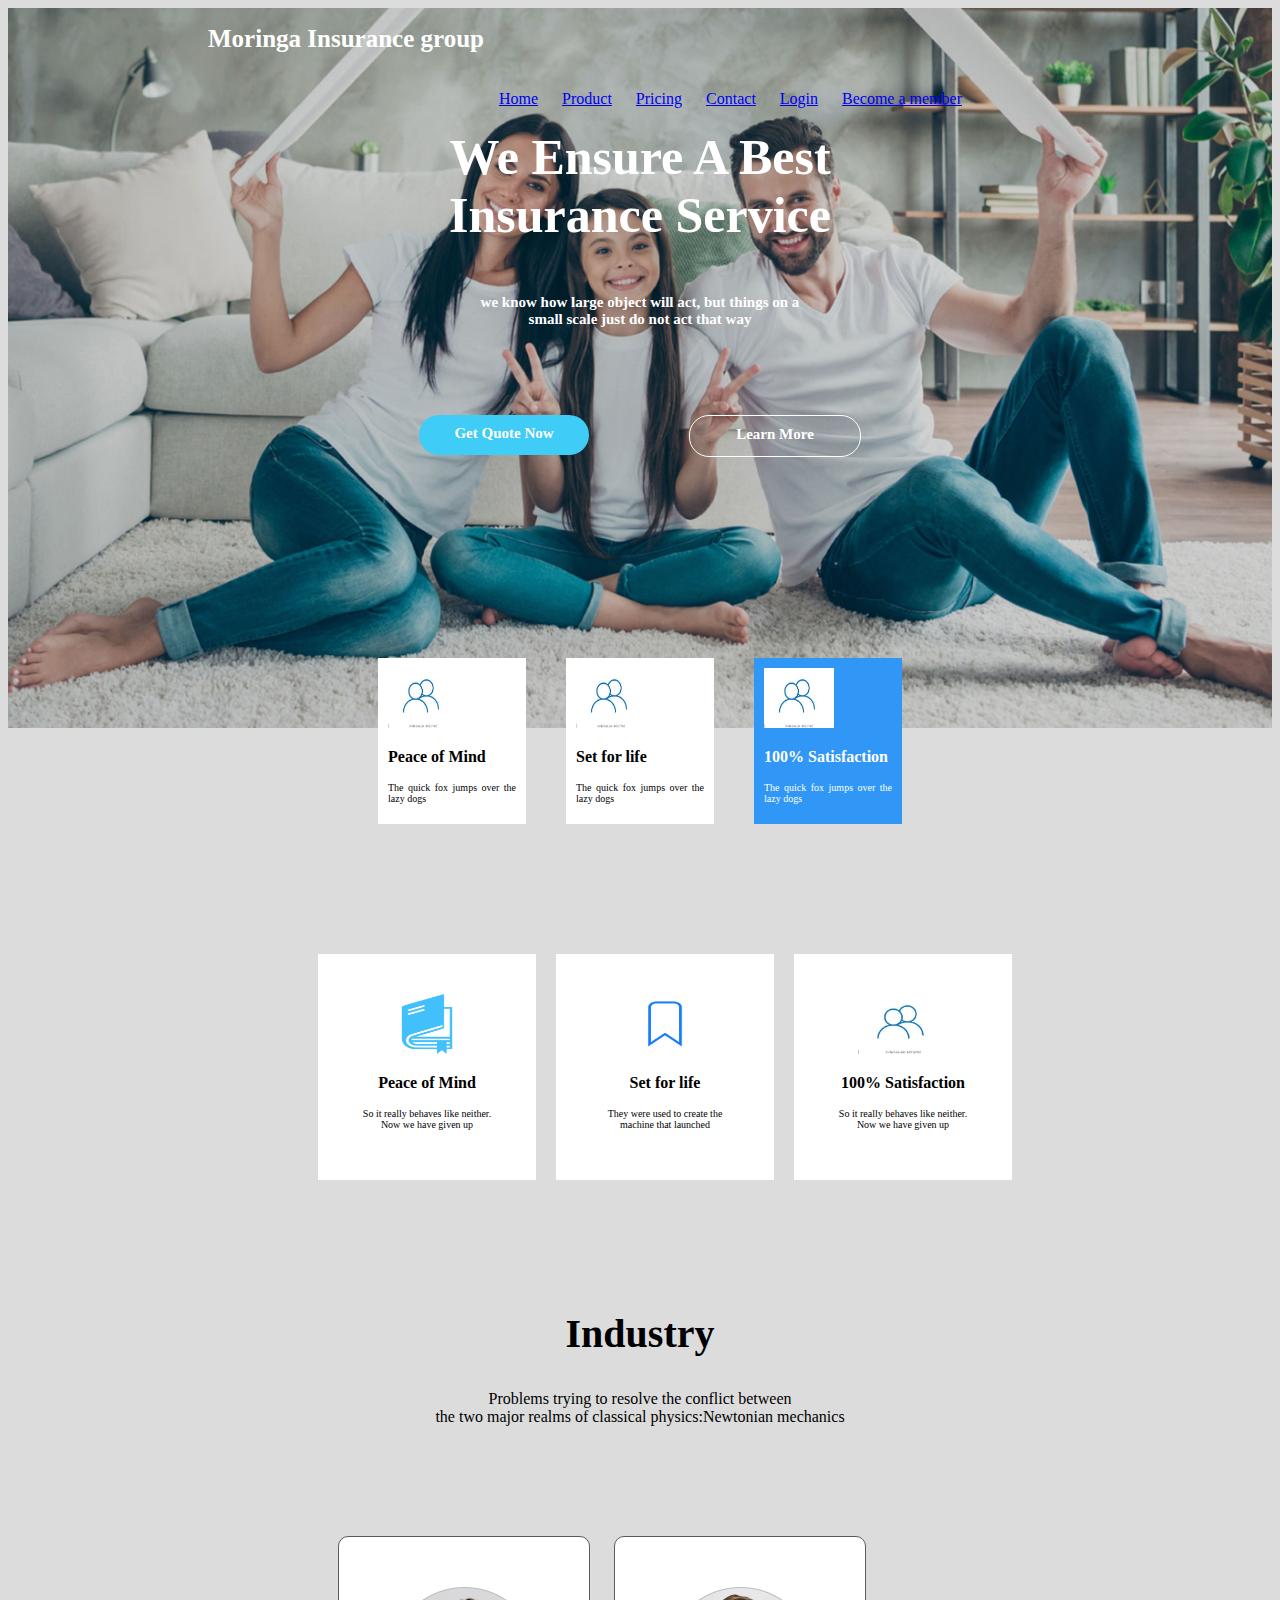
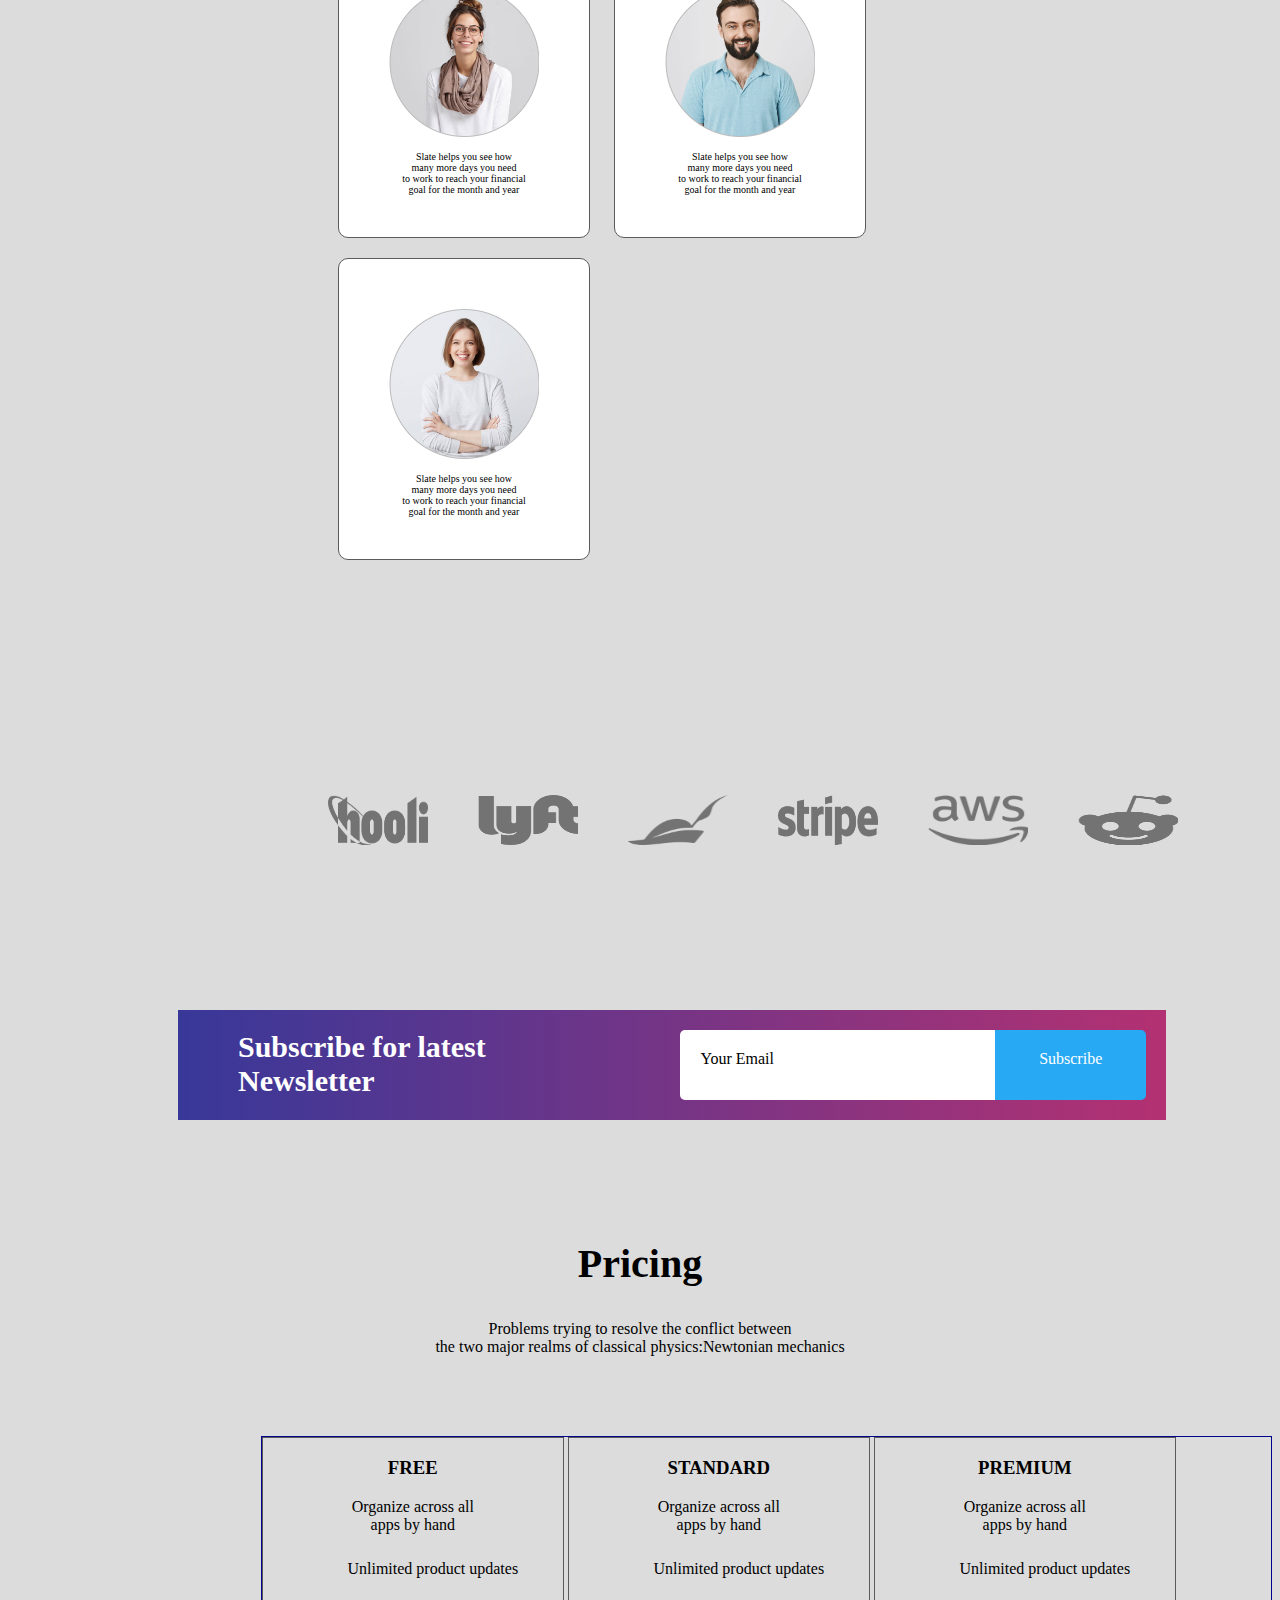
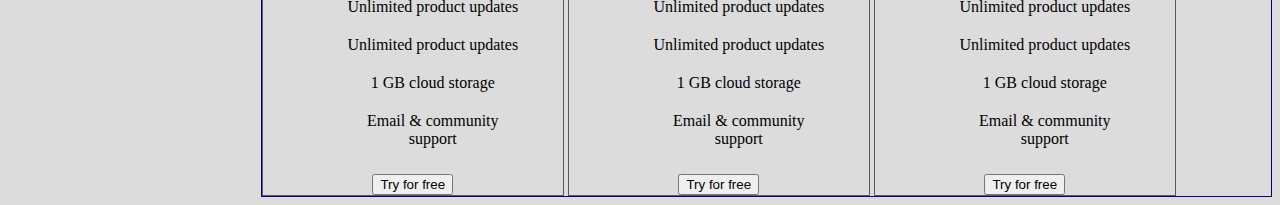
==== insurance.html @ 5426f3e9 "added buttons to the HTML" ====
<!DOCTYPE html>
<html>
    <head>
        <meta charset="UTF-8">
        <meta name="viewport" content="width=device-width, initial-scale=1.0">
        <title>Moringa Insurance</title>
        <link rel="stylesheet" href="insurance.css">
    </head>
    <body>
        <div class="hero">
        <div class="navigation">
            <h1>Moringa Insurance group</h1>
            <nav>
                <ul class="tab">
                <li><a href="#Home">Home</a></li>
                <li><a href="#product">Product</a></li>
                <li><a href="#pricing">Pricing</a></li>
                <li><a href="#contact">Contact</a></li>
                <li><a href="#login">Login</a></li>
                <li><a href="#become a member">Become a member</a></li>
                </ul>
            </nav>
        </div>
        <div class="div1">
            <p>We Ensure A Best<br>Insurance Service </p>
            <p id="div1">we know how large object will act, but things on a<br>small scale just do not act that way</p>
            <div class="small">
                <div class="small1">Get Quote Now</div>
                <div class="small2">Learn More</div>
            </div>    
        </div>
        </div>
        <div class="download">
            <div class="gallery">
                <img src="image/download.jpeg" width="70" height="60">
                <p id="gallery">Peace of Mind</p>
                <p id="download">The quick fox jumps over the lazy dogs</p>
            </div>
            <div class="gallery">
                <img src="image/download.jpeg" width="70" height="60">
                <p id="gallery">Set for life</p>
                <p id="download">The quick fox jumps over the lazy dogs</p>
            </div>
            <div class="first">
                <img src="image/download.jpeg" width="70" height="60">
                <p id="second">100% Satisfaction</p>
                <p id="third">The quick fox jumps over the lazy dogs</p>
            </div>
        </div>
        <div class="category">
            <div class="image2">
                <img src="image/images.png" width="90" height="60">
                <p id="image2">Peace of Mind</p>
                <p id="category">So it really behaves like neither.<br>Now we have given up</p>
            </div>
            <div class="image2">
                <img src="image/images (1).png" width="90" height="60">
                <p id="image2">Set for life</p>
                <p id="category">They were used to create the<br>machine that launched</p>
            </div>
            <div class="image2">
                <img src="image/download.jpeg" width="90" height="60">
                <p id="image2">100% Satisfaction</p>
                <p id="category">So it really behaves like neither.<br>Now we have given up</p>
            </div>
        </div>
        <h2>Industry</h2>
        <p>Problems trying to resolve the conflict between<br> the two major realms of classical physics:Newtonian mechanics</p>
        <div class="people">
            <div class="people1">
                <img src="image/user.1.png" width="150" height="150">
                <p id="people1">Slate helps you see how<br>many more days you need<br>to work to reach your financial<br>goal for the month and year</p>
            </div>
            <div class="people1">
                <img src="image/user.2.png" width="150" height="150">
                <p id="people1">Slate helps you see how<br>many more days you need<br>to work to reach your financial<br>goal for the month and year</p>
            </div>
            <div class="people1">
                <img src="image/user.3.png" width="150" height="150">
                <p id="people1">Slate helps you see how<br>many more days you need<br>to work to reach your financial<br>goal for the month and year</p>
            </div>
        </div>
        <div class="flex-container">
            <div><img src="image/Vector.png" width="100" height="50"></div>
            <div><img src="image/Vector-1.png" width="100" height="50"></div>
            <div><img src="image/Vector-2.png" width="100" height="50"></div>
            <div><img src="image/Vector-3.png" width="100" height="50"></div>
            <div><img src="image/Vector-4.png" width="100" height="50"></div>
            <div><img src="image/Vector-5.png" width="100" height="50"></div>
        </div>
        <div class="gradient">
            <div id="subscribe">Subscribe for latest<br>Newsletter</div>
            <div class="email">Your Email</div>
            <div class="subscribe">Subscribe</div>
        </div>
        <h2>Pricing</h2>
        <p>Problems trying to resolve the conflict between<br> the two major realms of classical physics:Newtonian mechanics</p>
        <div class="offer">
            <div class="offer1">
                <h3>FREE</h3>
                <p id="offer1">Organize across all<br>apps by hand</p>
                <ul>
                    <i class="fa-fa-check-circle"></i><li id="off">Unlimited product updates</li>
                    <li id="off">Unlimited product updates</li>
                    <li id="off">Unlimited product updates</li>
                    <li id="off">1 GB cloud storage</li>
                    <li id="off">Email & community<br>support</li>
                </ul>
                <button>Try for free</button>
            </div>
            <div class="offer1">
                <h3>STANDARD</h3>
                <p id="offer1">Organize across all<br>apps by hand</p>
                <ul>
                    <li id="off">Unlimited product updates</li>
                    <li id="off">Unlimited product updates</li>
                    <li id="off">Unlimited product updates</li>
                    <li id="off">1 GB cloud storage</li>
                    <li id="off">Email & community<br>support</li>
                </ul>
                <button>Try for free</button>
            </div>
            <div class="offer1">
                <h3>PREMIUM</h3>
                <p id="offer1">Organize across all<br>apps by hand</p>
                <ul>
                    <li id="off">Unlimited product updates</li>
                    <li id="off">Unlimited product updates</li>
                    <li id="off">Unlimited product updates</li>
                    <li id="off">1 GB cloud storage</li>
                    <li id="off">Email & community<br>support</li>
                </ul>
                <button>Try for free</button>
            </div>
        </div>
    </body>
</html>
---- insurance.css ----
h1{
    font-size: 25px;
    float: left;
    margin-left: 200px;
    color: white;
}
.tab{
    float: right;
    margin-top: 20px;
    margin-right: 300px;
}
li{
    display: inline;
    padding: 10px;
}
.navigation{
    height:70px;
    width: auto;
    color: white;
}
.div1{
    font-size: 50px;
    text-align: center;
    margin-top: 10px;
    height:600px;
    font-weight: bolder;
    color: white;
}
#div1{
    font-size: 15px;
    color: white;
}
.small{
    display: inline-flex;
    margin-top: 70px;
    padding: 2px;
}
.small1{
    margin:0px 50px 0px 50px;
    font-size: 15px;
    height: 20px;
    width: 150px;
    text-align: center;
    border-radius: 20px;
    background-color: rgb(63, 204, 247);
    padding: 10px;
    color: white;
}
.small2{
    border:1px solid white;
    margin:0px 50px 0px 50px;
    font-size: 15px;
    height: 20px;
    width:150px;
    text-align: center;
    padding: 2px;
    border-radius: 20px;
    padding: 10px;
    color: white;
}
body{
    background-color: gainsboro;
}
.gallery{
    width: 200px;
    background-color: white;
    padding: 10px;
    margin: 20px;
    margin-top: -70px;
}
#gallery{
    font-weight: bold;
    text-align: justify;
}
#download{
    font-size: 10px;
    text-align: justify;
}
.download{
    display: flex;
    margin: 0px 350px 0px 350px;
}
.first{
    width: 200px;
    background-color: rgb(48, 151, 247);
    padding: 10px;
    margin: 20px;
    margin-top: -70px;
}
#second{
    font-weight: bold;
    color: white;
    text-align: justify;
}
#third{
    font-size: 10px;
    color: white;
    text-align: justify;
}
.category{
    display: flex;
    margin: 100px 250px 0px 300px;
}
.image2{
    width: 200px;
    background-color: white;
    padding: 40px;
    margin: 10px;
    text-align: center;
}
#category{
    font-size: 10px;
}
#image2{
    font-weight: bold;
}
h2{
    font-size: 40px;
    text-align: center;
    margin-top: 120px;
}
p{
    text-align: center;
}
.people1{
    border: 1px solid rgb(92, 90, 90);
    width: 150px;
    background-color: white;
    padding: 50px;
    margin: 10px;
    text-align: center;
    display: inline-block;
    height: 200px;
    border-radius: 10px;
}
.people{
    margin:100px 200px 0px 320px;
}
#people1{
    font-size: 10px;
}
.hero{
    background-image: url(image/hero-cover.3.png);
    background-size: cover;
    background-blend-mode: darken;
}
.flex-container{
    margin: 150px 50px 0 300px;
    padding: 20px;
    display: inline-flex;
}
.flex-container>div{
    width: 150px;
    line-height: 200px;
}
.gradient{
    margin: 50px 50px 0 170px;
    padding: 20px;
    display: inline-flex;
    width: 75%;
    height: 70px;
    background-color: rgb(55, 55, 155);
    background-image: linear-gradient(to right,rgb(56, 56, 153),rgb(179, 49, 114));
}
#subscribe{
    width: 600px;
    font-size: 30px;
    margin-left: 40px;
    font-weight: bold;
    color: white;
}
.email{
    width: 400px;
    text-align: justify;
    padding-top: 20px;
    padding-left: 20px;
    background-color: white;
    border-radius: 5px 0px 0px 5px;
}
.subscribe{
    width: 150px;
    text-align: center;
    padding: 20px;
    color: white;
    background-color: rgb(40, 169, 243);
    border-radius:0px 5px 5px 0px;
}
.offer1{
    border: 1px solid rgb(92, 90, 90);
    width: 300px;
    padding: 0px;
    margin-left: 0px;
    text-align: center;
    display: inline-block;
}
.offer{
    border:1px solid darkblue;
    margin-top: 80px;
    margin-left: 20%;
}
#off{
    display: block;
}
.fa-fa-check-circle{
    font-size: 48px;
}
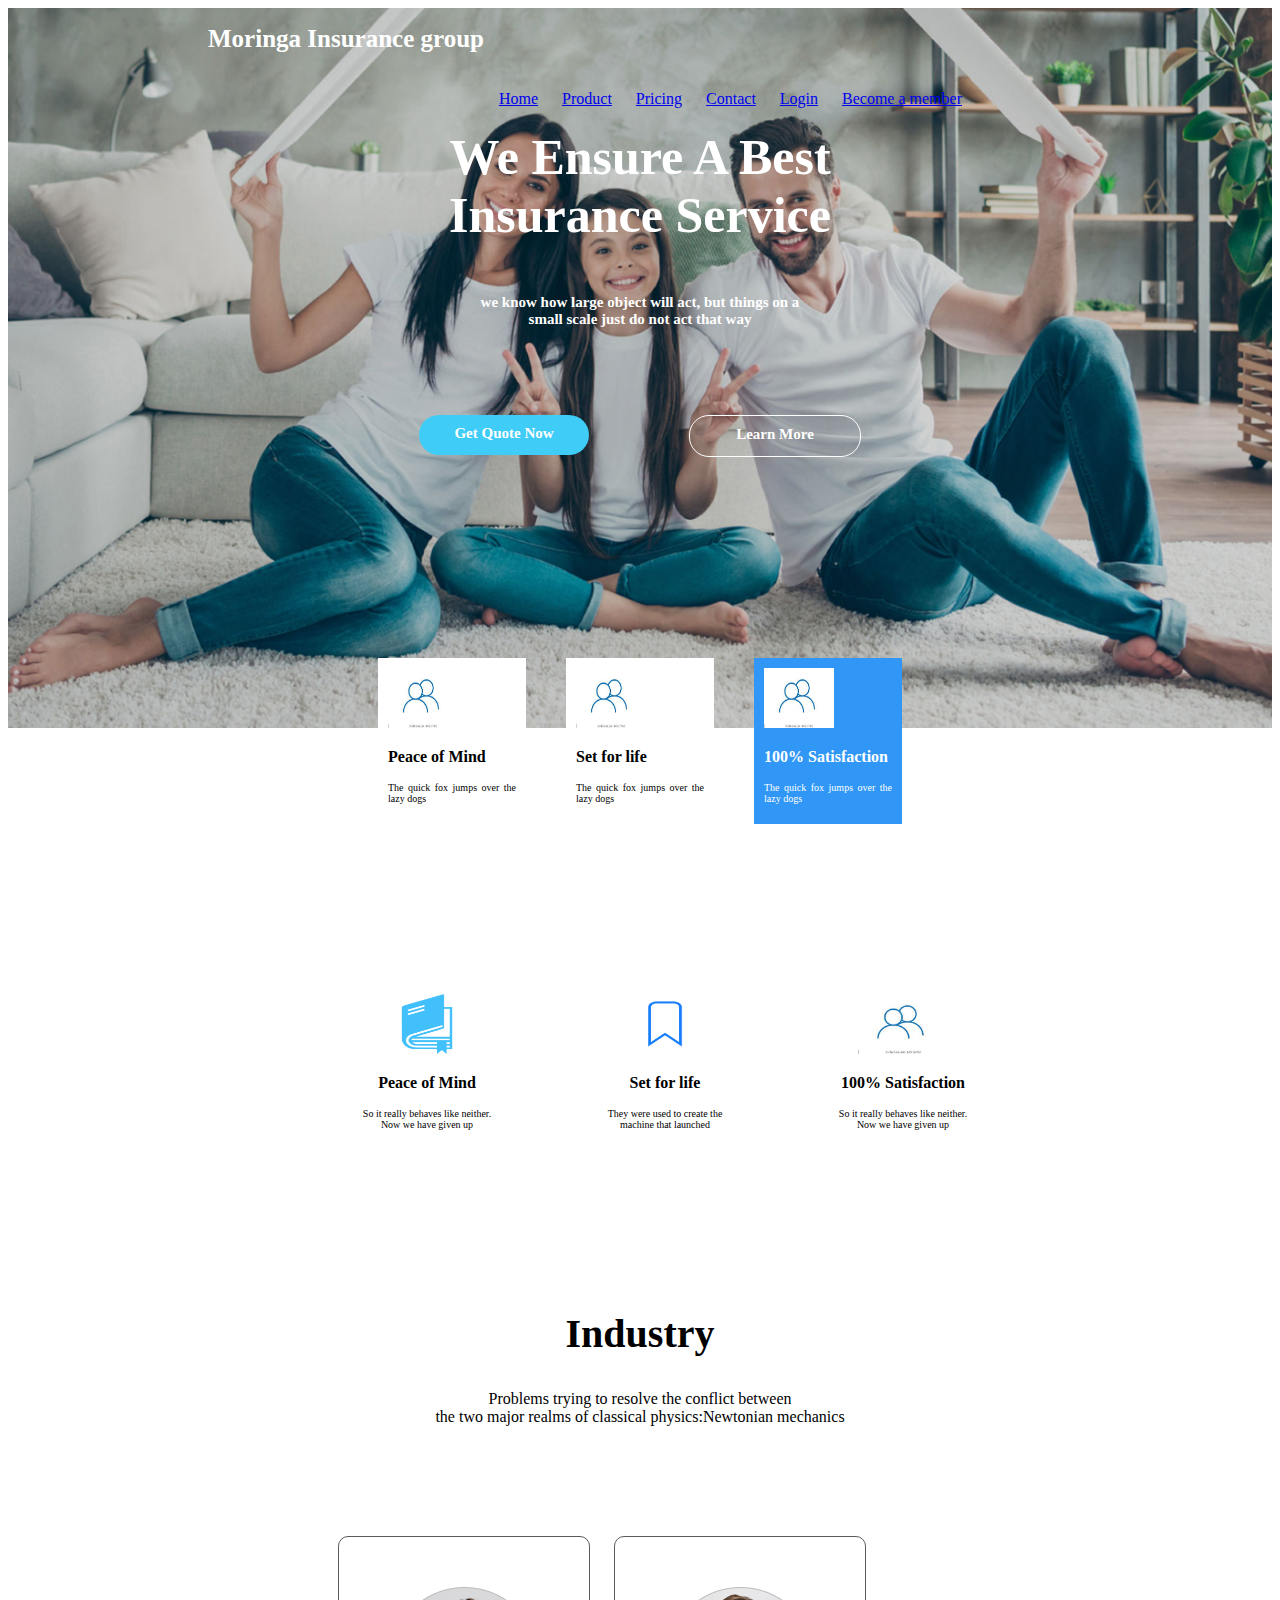
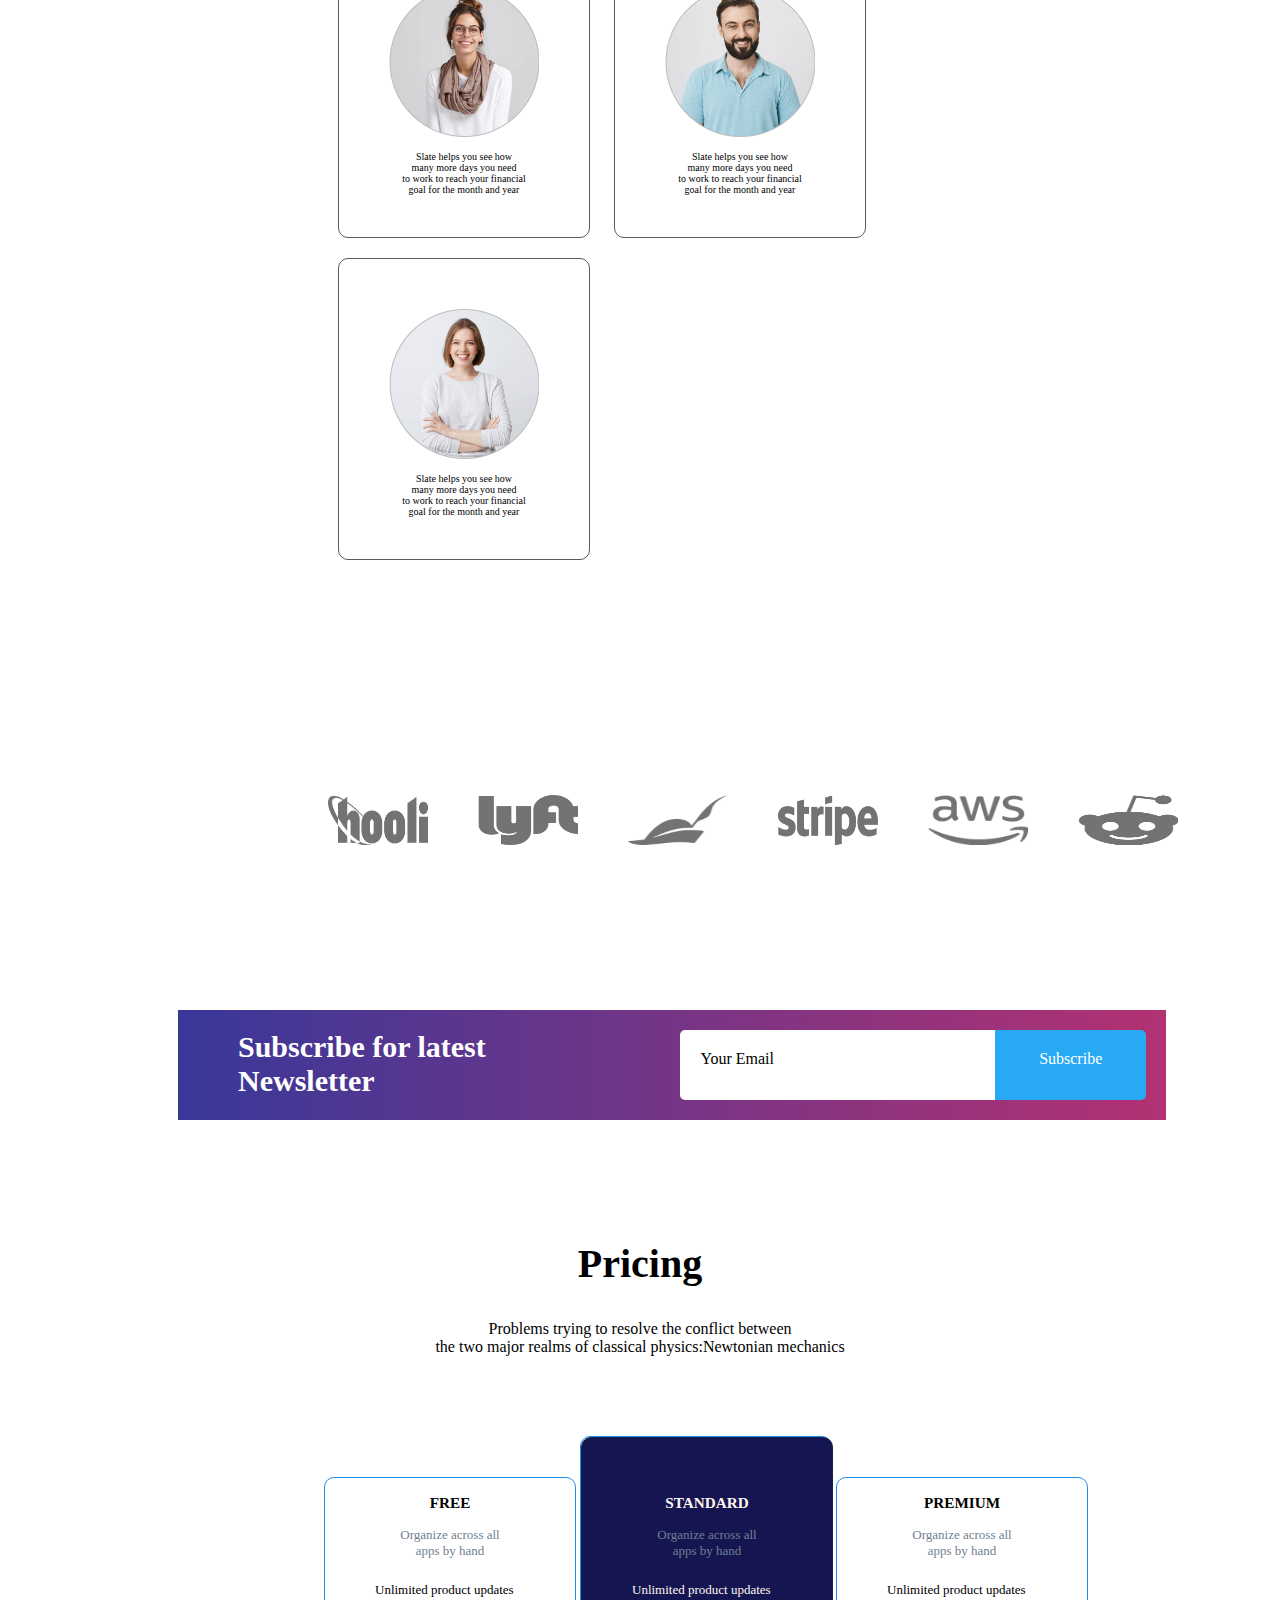
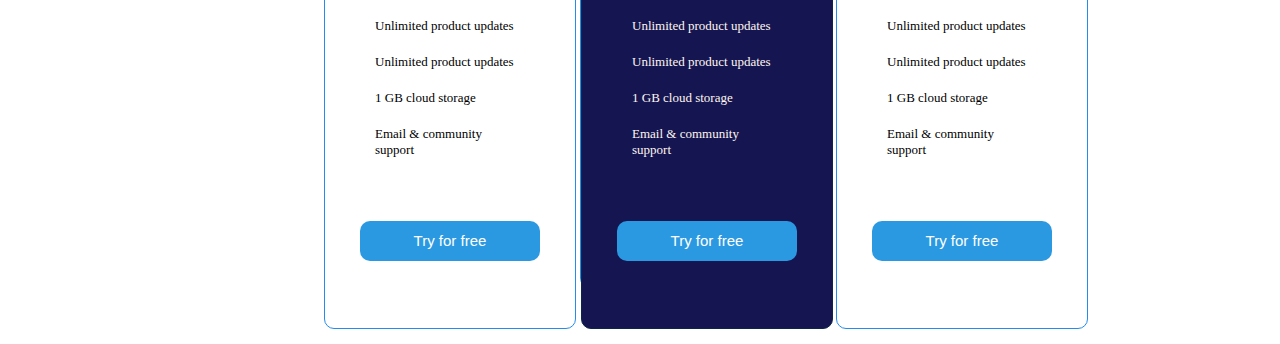
==== commit 2f753e81: "adjusted the divs dimensions for the general layout structure" ====
--- a/insurance.html
+++ b/insurance.html
@@ -109,6 +109,7 @@
                 <button>Try for free</button>
             </div>
             <div class="offer1">
+                <div id="standard">
                 <h3>STANDARD</h3>
                 <p id="offer1">Organize across all<br>apps by hand</p>
                 <ul>
@@ -119,6 +120,7 @@
                     <li id="off">Email & community<br>support</li>
                 </ul>
                 <button>Try for free</button>
+                </div>
             </div>
             <div class="offer1">
                 <h3>PREMIUM</h3>
--- a/insurance.css
+++ b/insurance.css
@@ -59,7 +59,7 @@
     color: white;
 }
 body{
-    background-color: gainsboro;
+    background-colo: gainsboro;
 }
 .gallery{
     width: 200px;
@@ -186,21 +186,44 @@
     border-radius:0px 5px 5px 0px;
 }
 .offer1{
-    border: 1px solid rgb(92, 90, 90);
-    width: 300px;
+    border: 1px solid rgb(36, 140, 236);
+    width: 250px;
     padding: 0px;
-    margin-left: 0px;
     text-align: center;
     display: inline-block;
+    height: 450px;
+    border-radius: 10px;
+    font-size: 13px;
 }
 .offer{
-    border:1px solid darkblue;
     margin-top: 80px;
-    margin-left: 20%;
+    margin-left: 25%;
+    height:500px;
 }
 #off{
     display: block;
-}
-.fa-fa-check-circle{
-    font-size: 48px;
+    text-align: justify;
+}
+button{
+    font-size: 15px;
+    margin-top: 40px;
+    width: 180px;
+    height: 40px;
+    color: white;
+    background-color: rgb(42, 153, 226);
+    border: none;
+    border-radius: 10px;
+}
+#standard{
+    border: 1px solid rgb(12, 38, 73);
+    height: 100%;
+    padding-top: 40px;
+    background-color: rgb(21, 21, 82);
+    color: seashell;
+    border-radius: 10px;
+    width:250px;
+    margin-right: 20px;
+}
+#offer1{
+    color: slategrey;
 }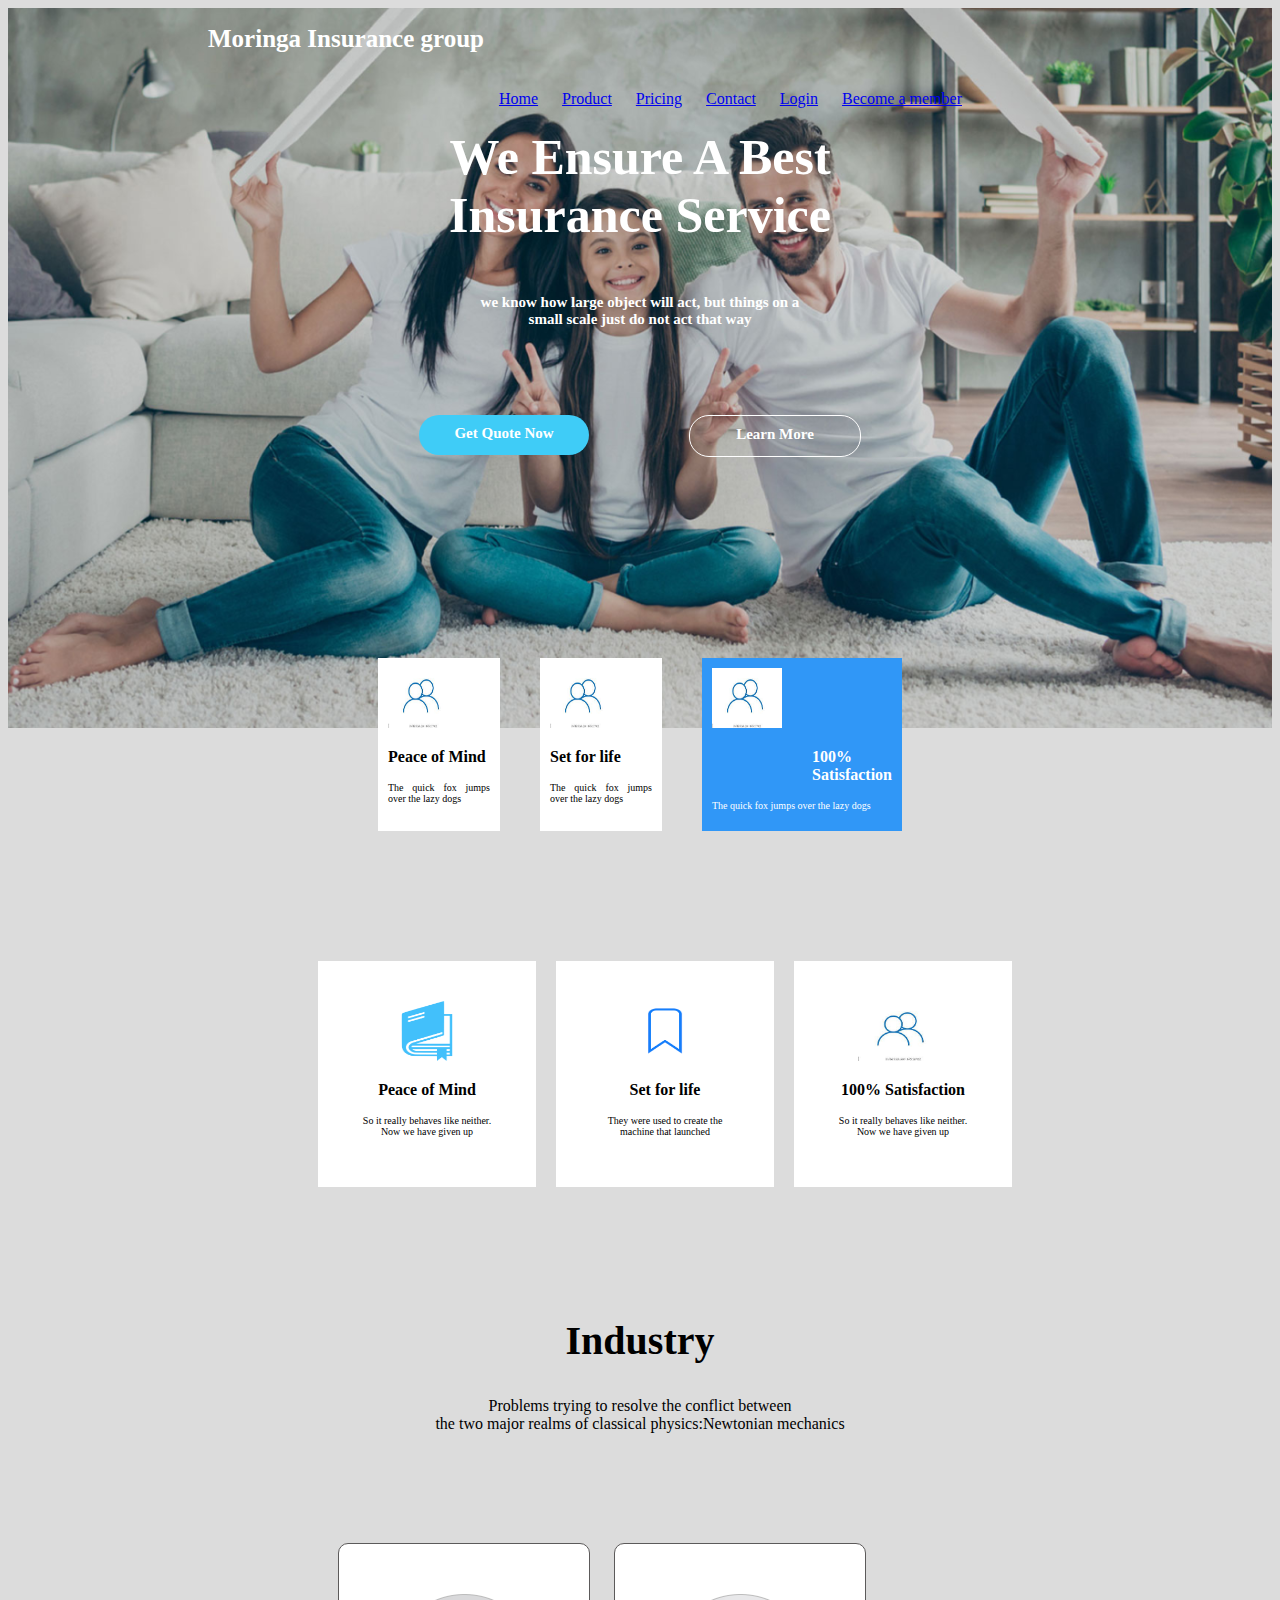
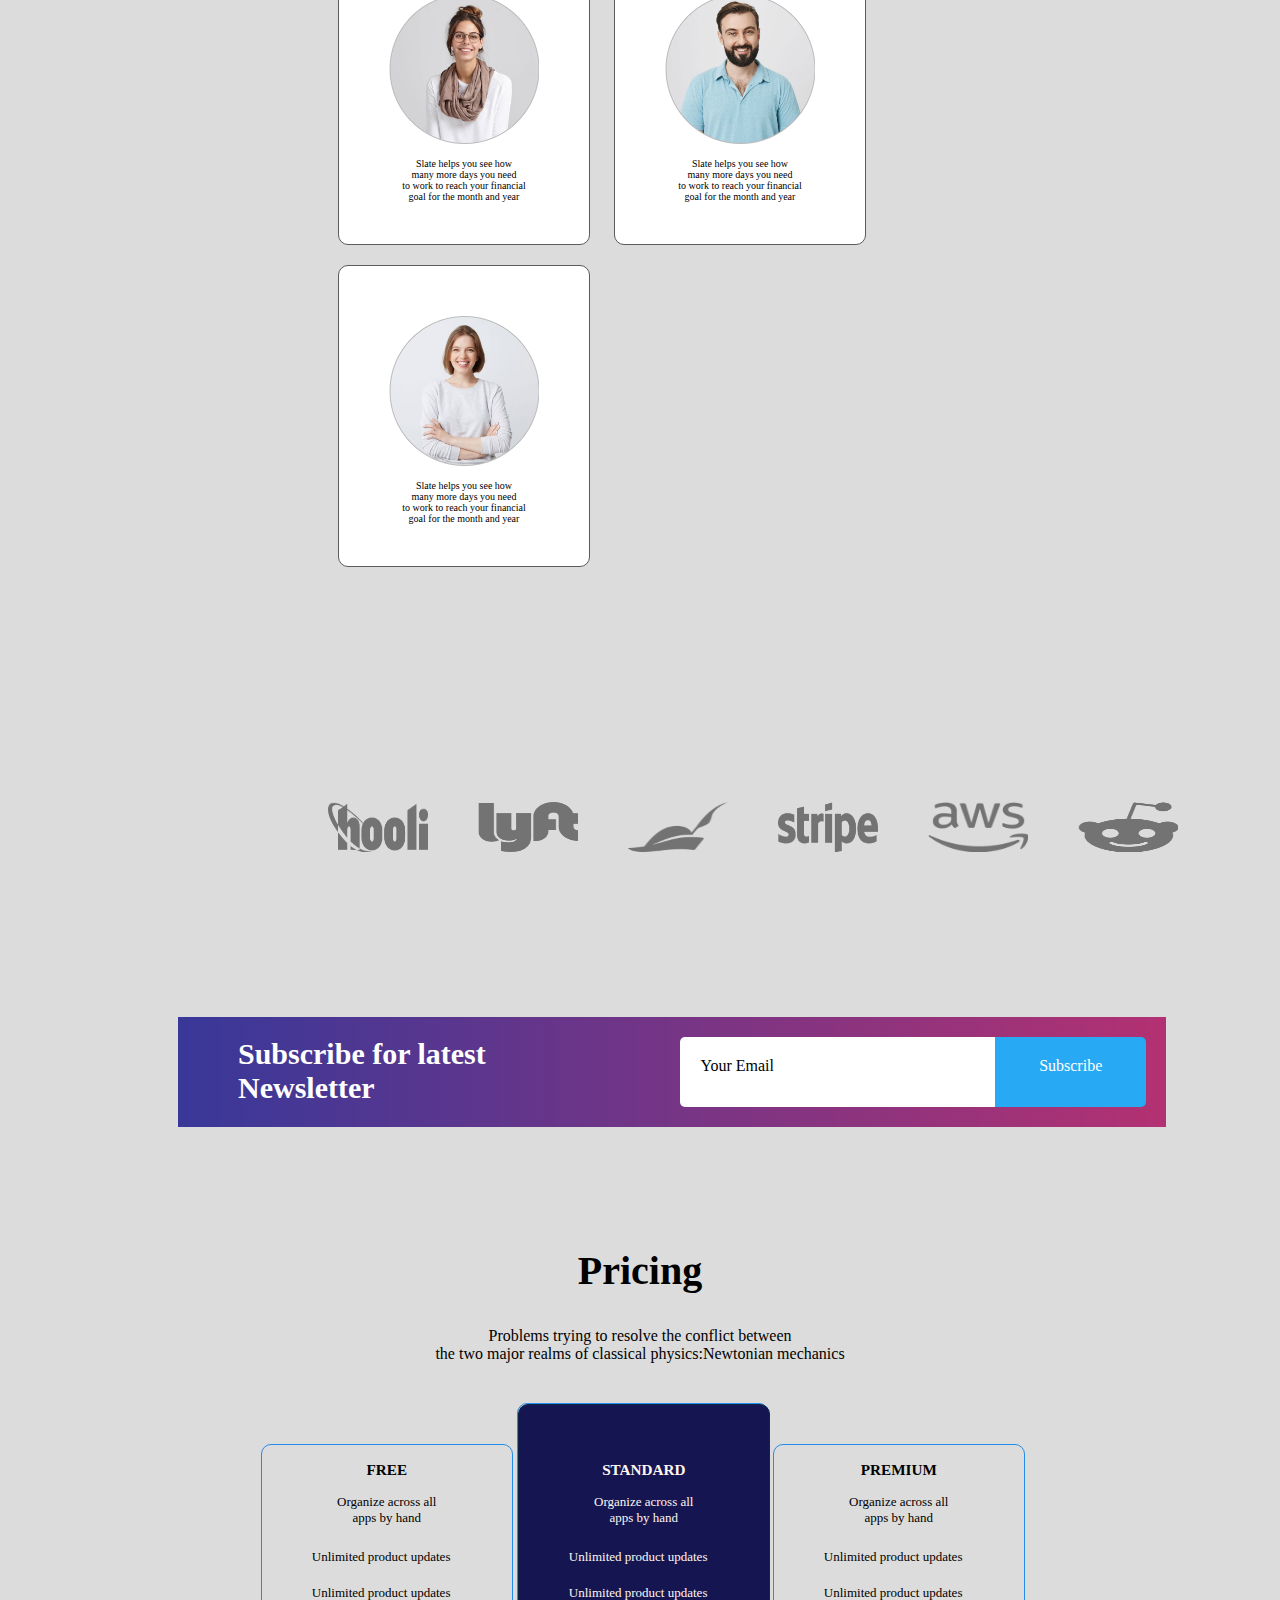
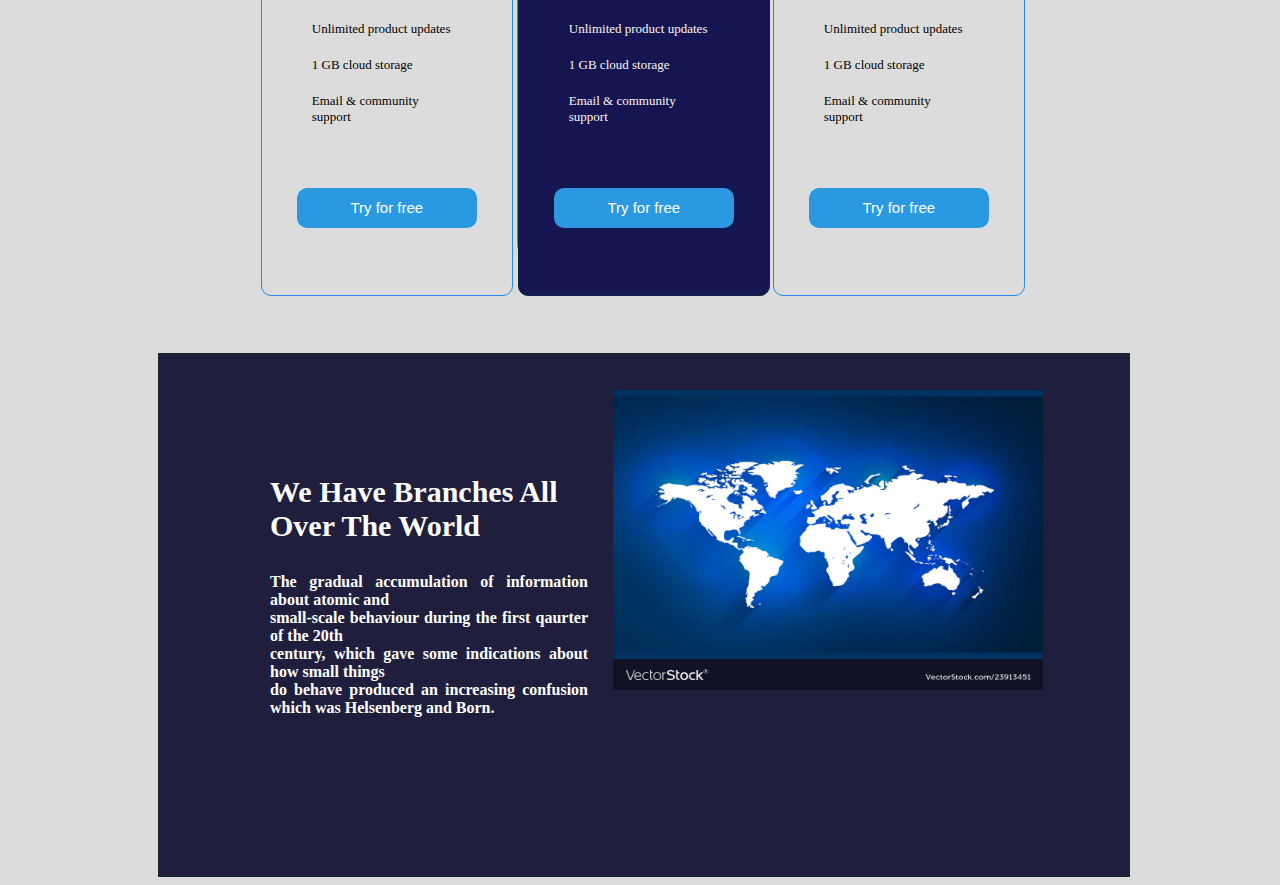
==== commit 5b07b66b: "made chnages on image dimensions and used display property to align items" ====
--- a/insurance.html
+++ b/insurance.html
@@ -100,7 +100,7 @@
                 <h3>FREE</h3>
                 <p id="offer1">Organize across all<br>apps by hand</p>
                 <ul>
-                    <i class="fa-fa-check-circle"></i><li id="off">Unlimited product updates</li>
+                    <li id="off">Unlimited product updates</li>
                     <li id="off">Unlimited product updates</li>
                     <li id="off">Unlimited product updates</li>
                     <li id="off">1 GB cloud storage</li>
@@ -135,5 +135,15 @@
                 <button>Try for free</button>
             </div>
         </div>
+        <div class="last">
+            <div class="two">
+                <p id="last">We Have Branches All<br>Over The World</p>
+                <p id="second">The gradual accumulation of information about atomic and<br>
+                small-scale behaviour during the first qaurter of the 20th<br>
+                century, which gave some indications about how small things<br>
+                do behave produced an increasing confusion which was Helsenberg and Born.</p>
+            </div>
+            <div class="world"><img src="image/white-world-map.jpg" width="430" height="300"></div>
+        </div>
     </body>
 </html>--- a/insurance.css
+++ b/insurance.css
@@ -59,7 +59,7 @@
     color: white;
 }
 body{
-    background-colo: gainsboro;
+    background-color: gainsboro;
 }
 .gallery{
     width: 200px;
@@ -196,9 +196,11 @@
     font-size: 13px;
 }
 .offer{
-    margin-top: 80px;
-    margin-left: 25%;
-    height:500px;
+    height:550px;
+    width: 80%;
+    margin-left:20%;
+    margin-top: 40px ;
+    
 }
 #off{
     display: block;
@@ -224,6 +226,28 @@
     width:250px;
     margin-right: 20px;
 }
-#offer1{
-    color: slategrey;
+.last{
+    border:2px solid rgb(25, 39, 51);
+    height: 500px;
+    margin-left: 150px;
+    margin-right: 200px;
+    display: inline-flex;
+    width: 75%;
+    background-color: rgb(31, 31, 61);
+    padding: 10px;
+}
+#last{
+    text-align: justify;
+    font-weight: bold;
+    font-size: 30px;
+    padding-left: 100px;
+    padding-top: 80px;
+    color: white;
+}
+#second{
+    padding-left: 100px;
+}
+.world{
+    margin-right: 50px;
+    padding: 25px;
 }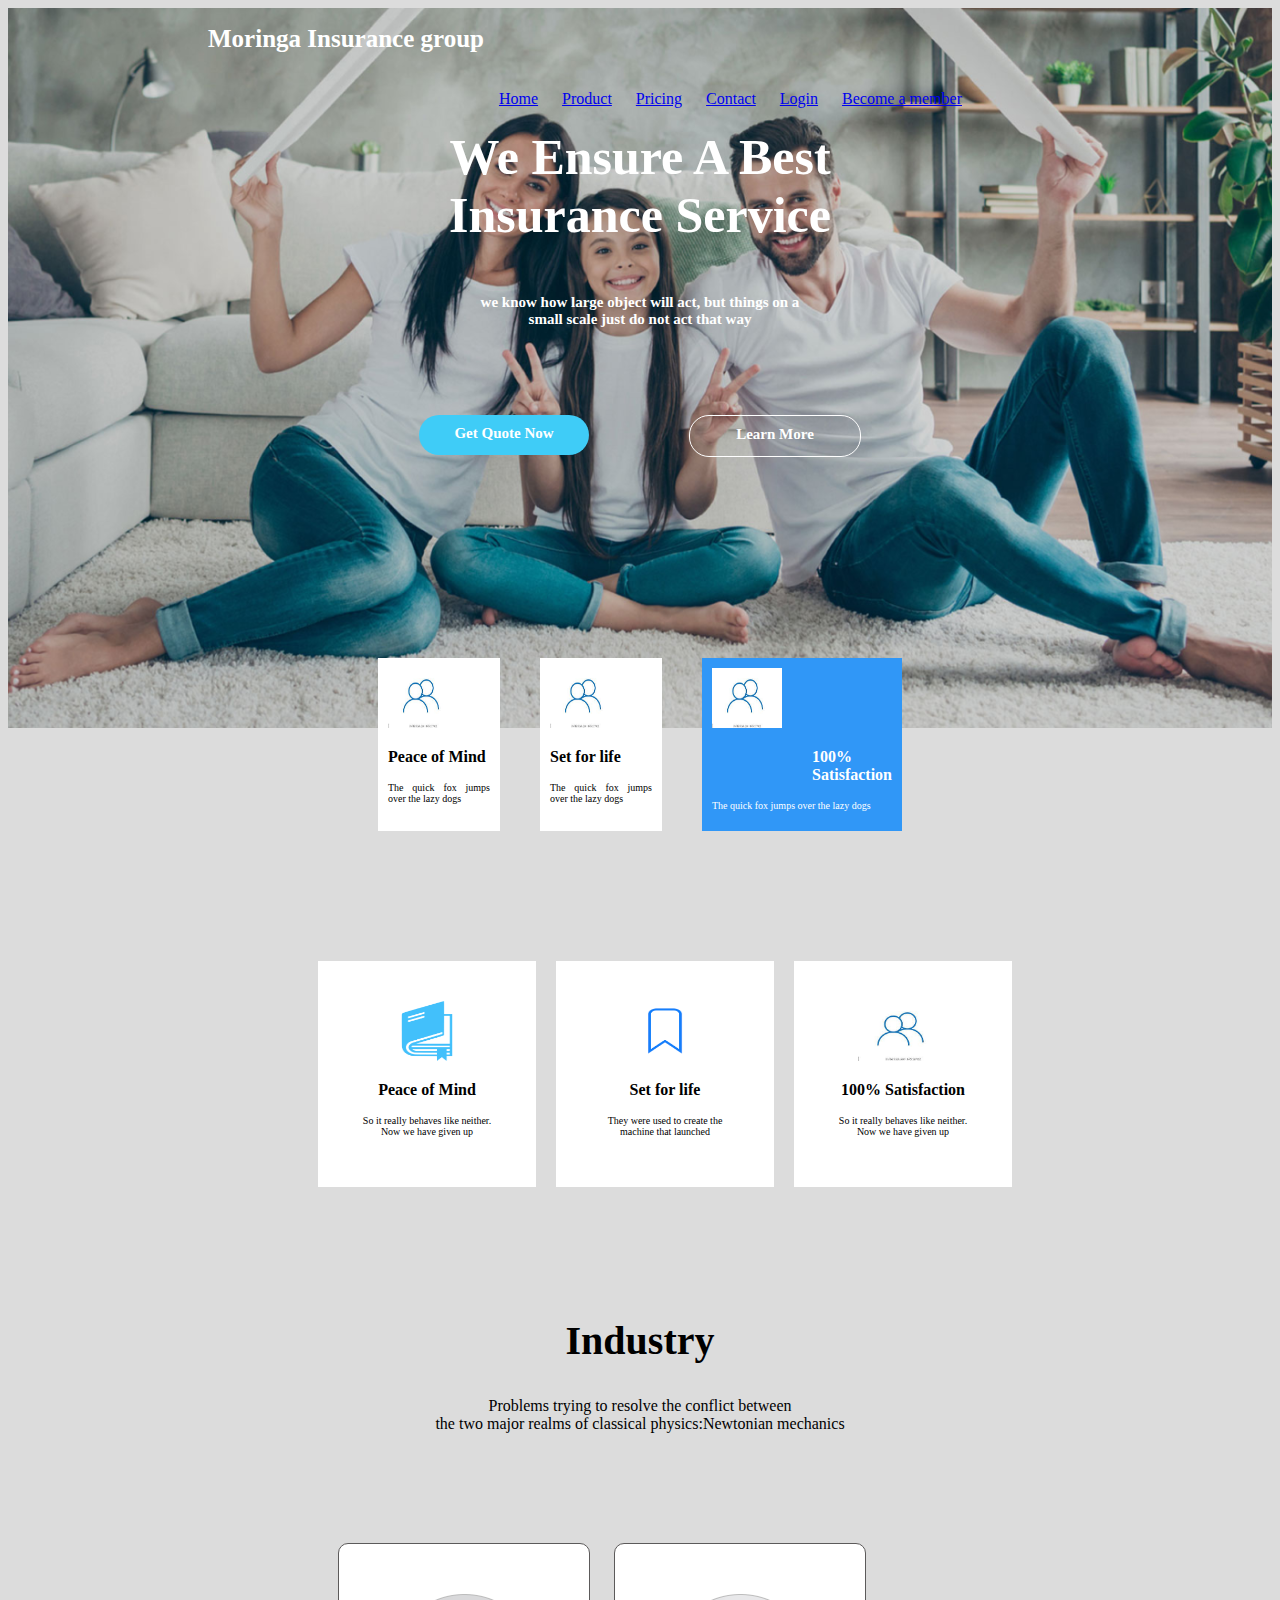
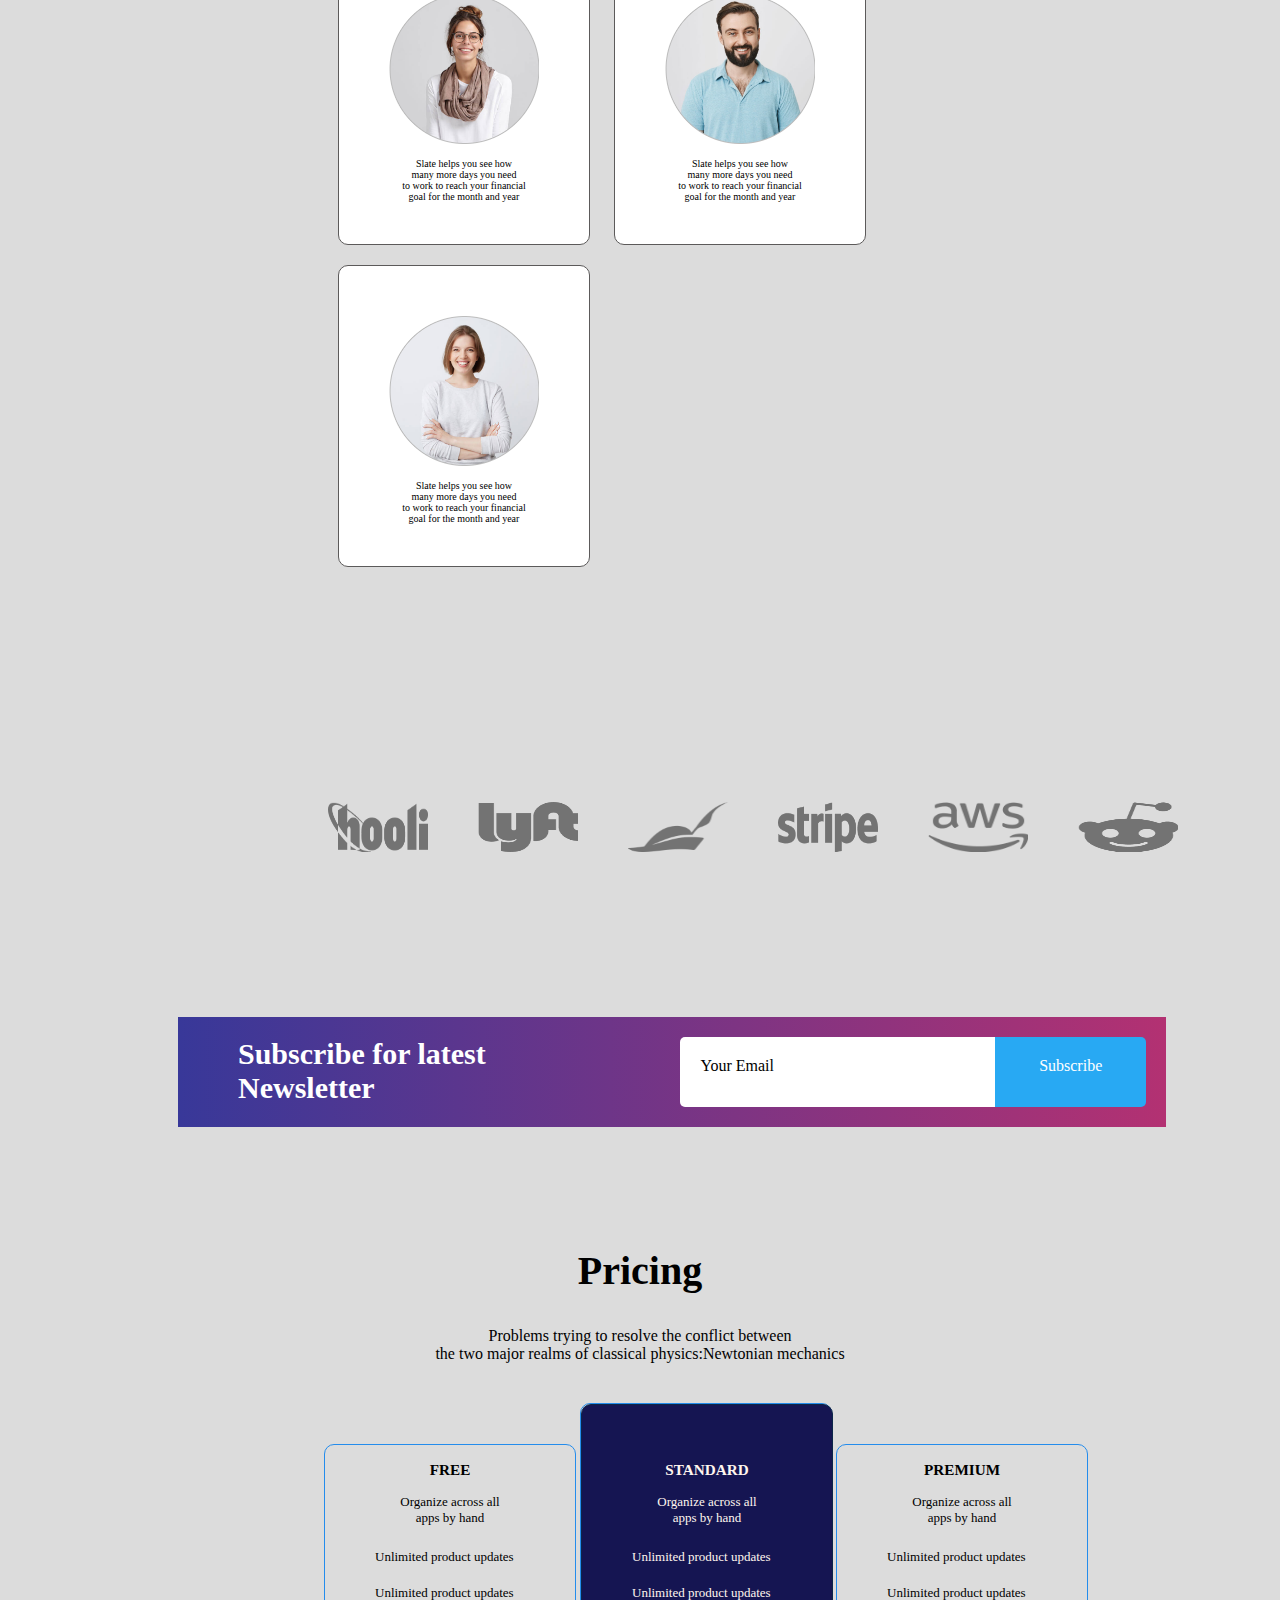
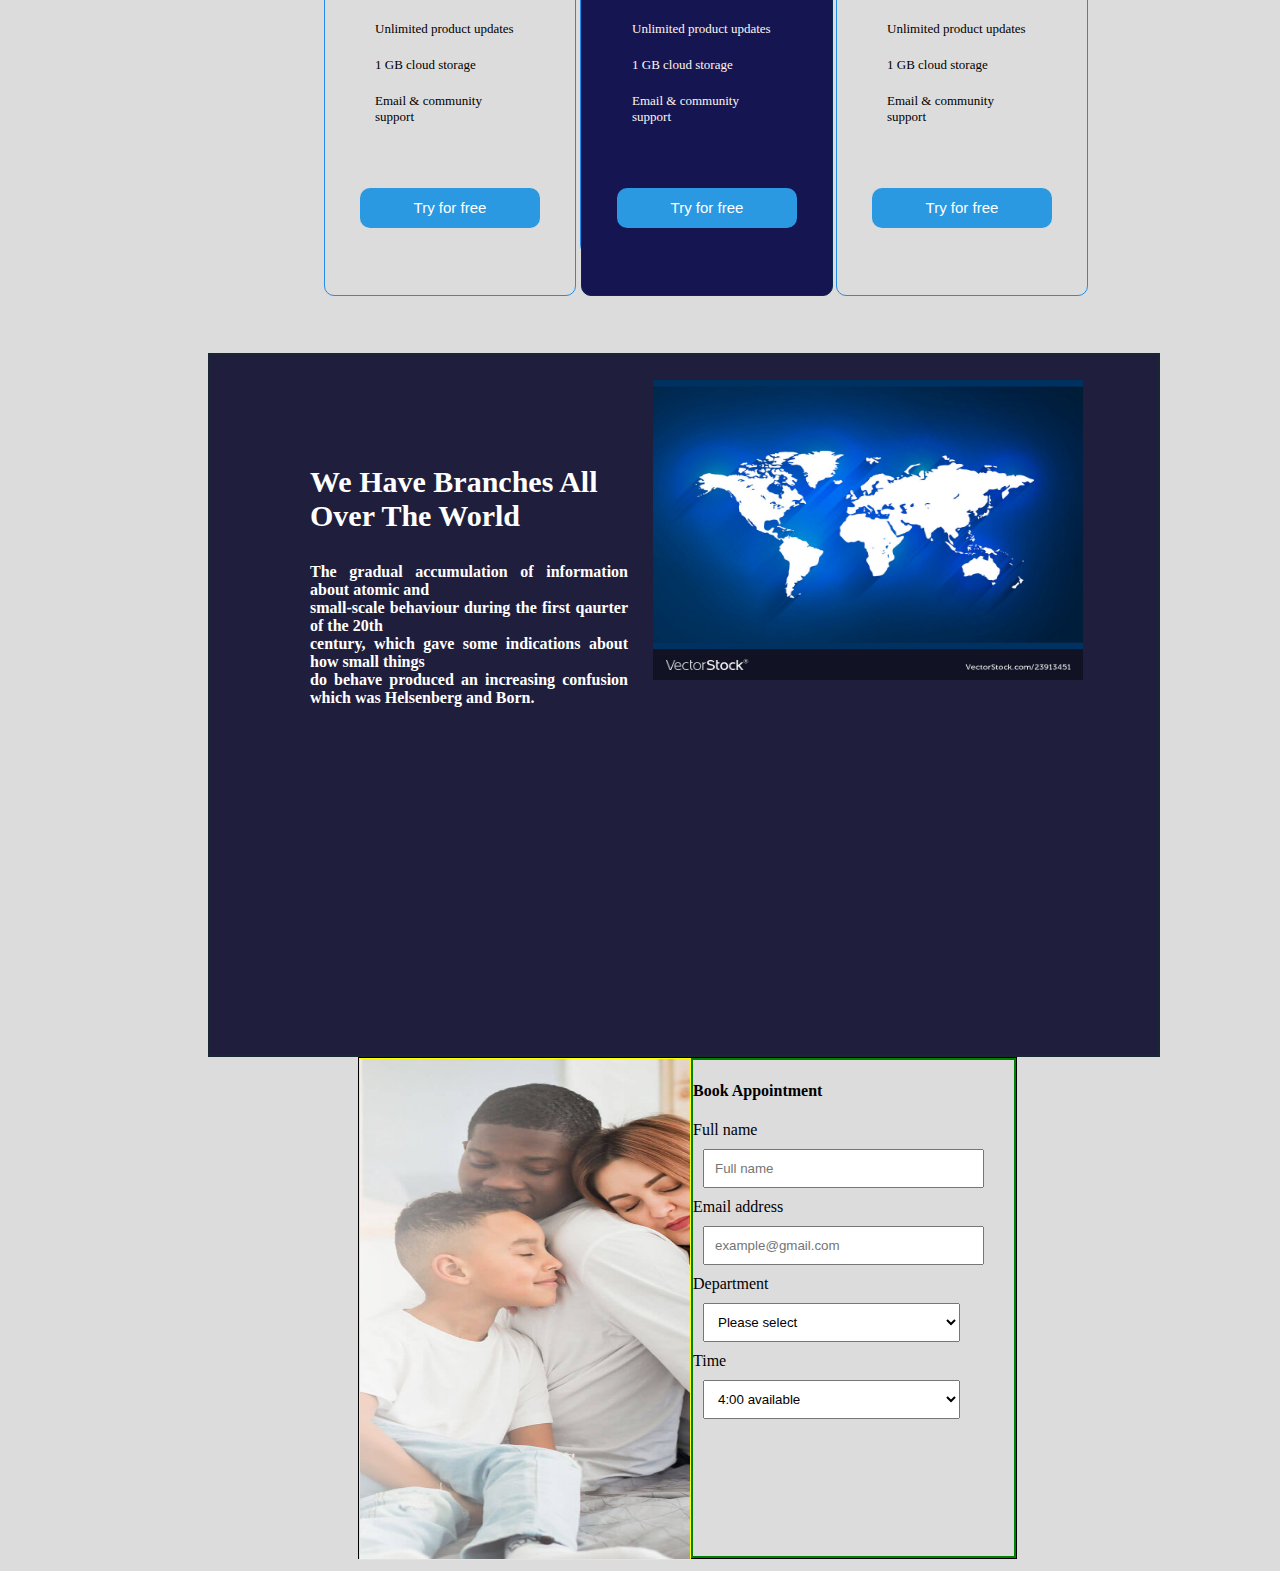
==== commit 8be222de: "introduced HTML forms" ====
--- a/insurance.html
+++ b/insurance.html
@@ -145,5 +145,25 @@
             </div>
             <div class="world"><img src="image/white-world-map.jpg" width="430" height="300"></div>
         </div>
+        <div class="book">
+            <div class="img2"><img src="image/contact-cover.2.png" width="330" height="500"></div>
+            <div class="fill">
+                <h4>Book Appointment</h4>
+                <form action="/action_page.php">
+                    <label for="fname">Full name</label>
+                    <input type="text" id="fname" name="fullname" placeholder="Full name">
+                    <label for="email">Email address</label>
+                    <input type="text" id="email" name="emailaddress" placeholder="example@gmail.com">
+                    <label for="Department">Department</label>
+                    <select id="department" name="department">
+                        <option value="Please select">Please select</option>
+                    </select>
+                    <label for="Time">Time</label>
+                    <select id="time" name="time">
+                        <option value="400available">4:00 available</option>
+                    </select>
+                </form>
+            </div>
+        </div>
     </body>
 </html>--- a/insurance.css
+++ b/insurance.css
@@ -188,7 +188,6 @@
 .offer1{
     border: 1px solid rgb(36, 140, 236);
     width: 250px;
-    padding: 0px;
     text-align: center;
     display: inline-block;
     height: 450px;
@@ -198,7 +197,7 @@
 .offer{
     height:550px;
     width: 80%;
-    margin-left:20%;
+    margin-left:25%;
     margin-top: 40px ;
     
 }
@@ -228,13 +227,12 @@
 }
 .last{
     border:2px solid rgb(25, 39, 51);
-    height: 500px;
-    margin-left: 150px;
-    margin-right: 200px;
+    height: 700px;
+    margin-left: 200px;
+    margin-right: 150px;
     display: inline-flex;
     width: 75%;
     background-color: rgb(31, 31, 61);
-    padding: 10px;
 }
 #last{
     text-align: justify;
@@ -250,4 +248,27 @@
 .world{
     margin-right: 50px;
     padding: 25px;
+}
+.book{
+    border: 1px solid black;
+    margin-left: 350px;
+    height:500px;
+    width: 52%;
+    display: inline-flex;
+}
+.img2{
+    border:1px solid yellow;
+    margin-right: 400px;
+    height: 500px;
+}
+.fill{
+    border: 2px solid green;
+    margin-left: -400px;
+    width: 55%;
+}
+input[type=text], select{
+    display:block;
+    padding: 10px;
+    margin: 10px;
+    width: 80%;
 }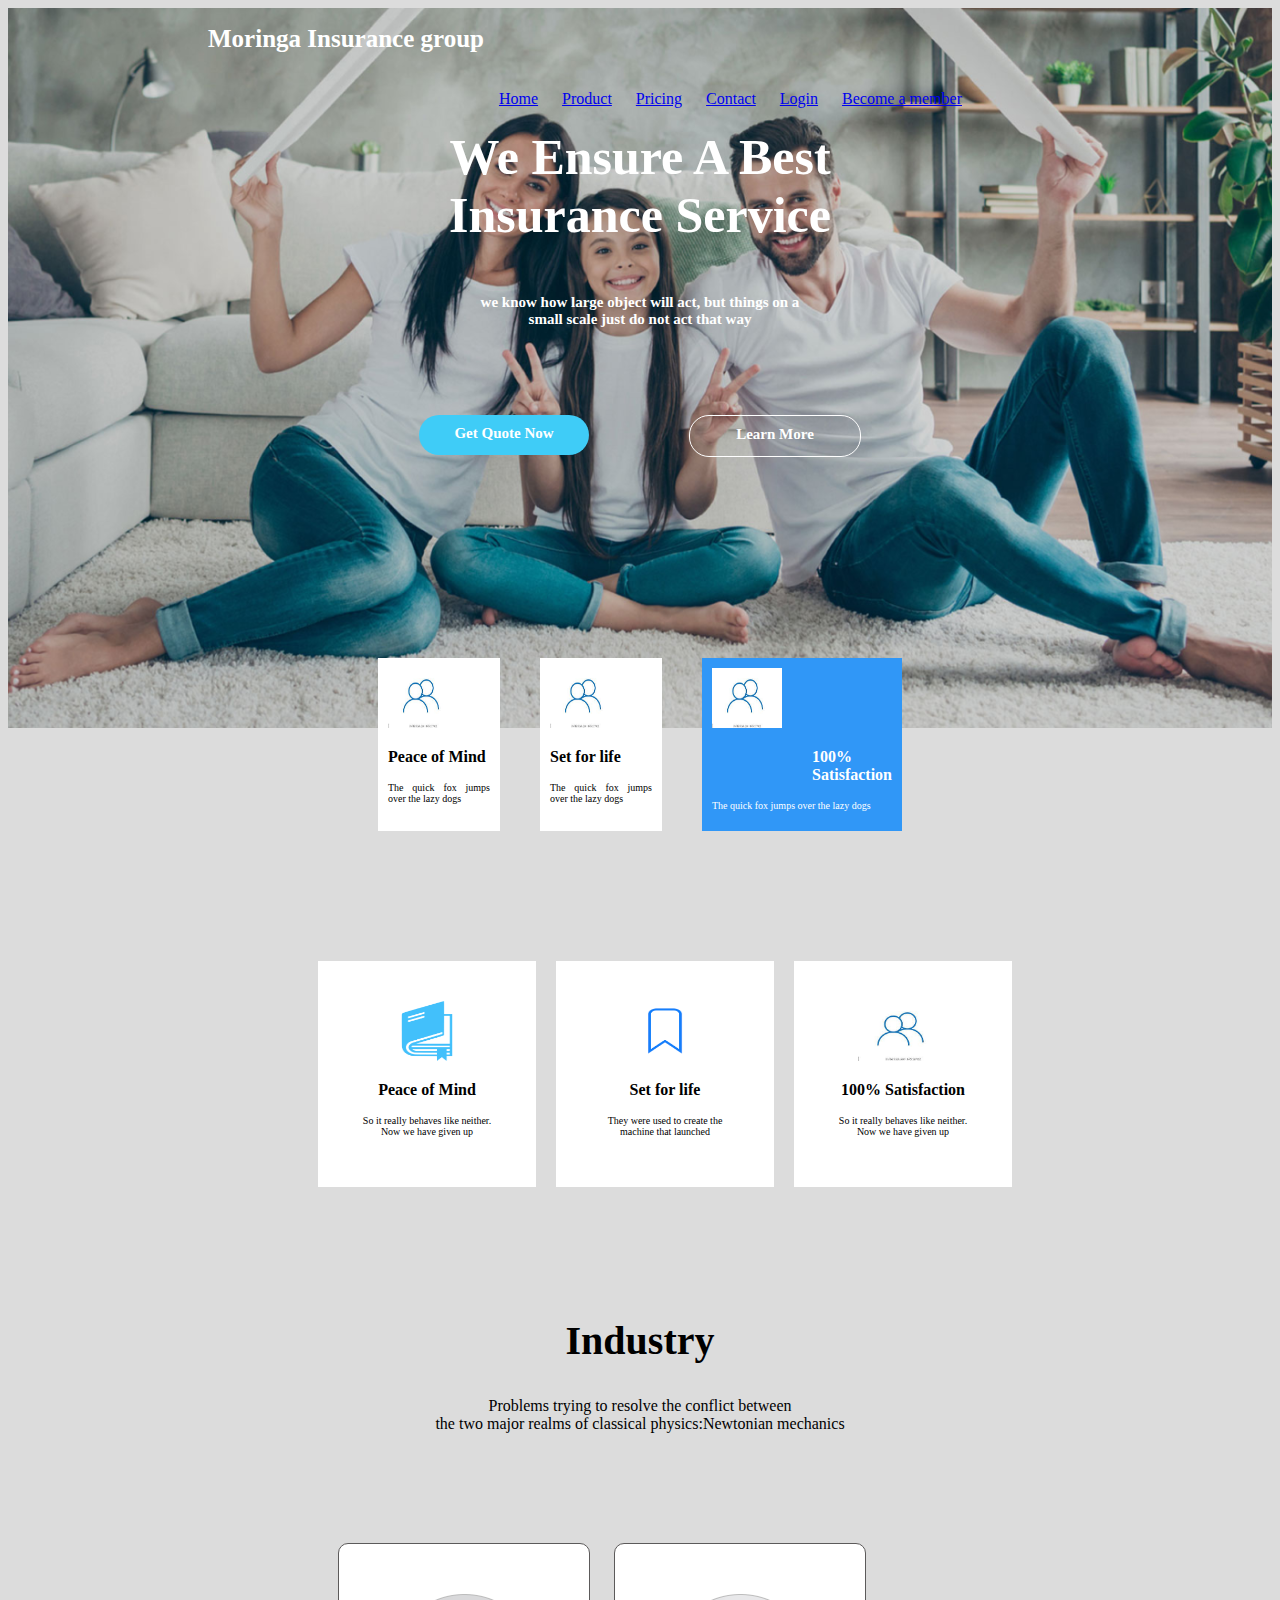
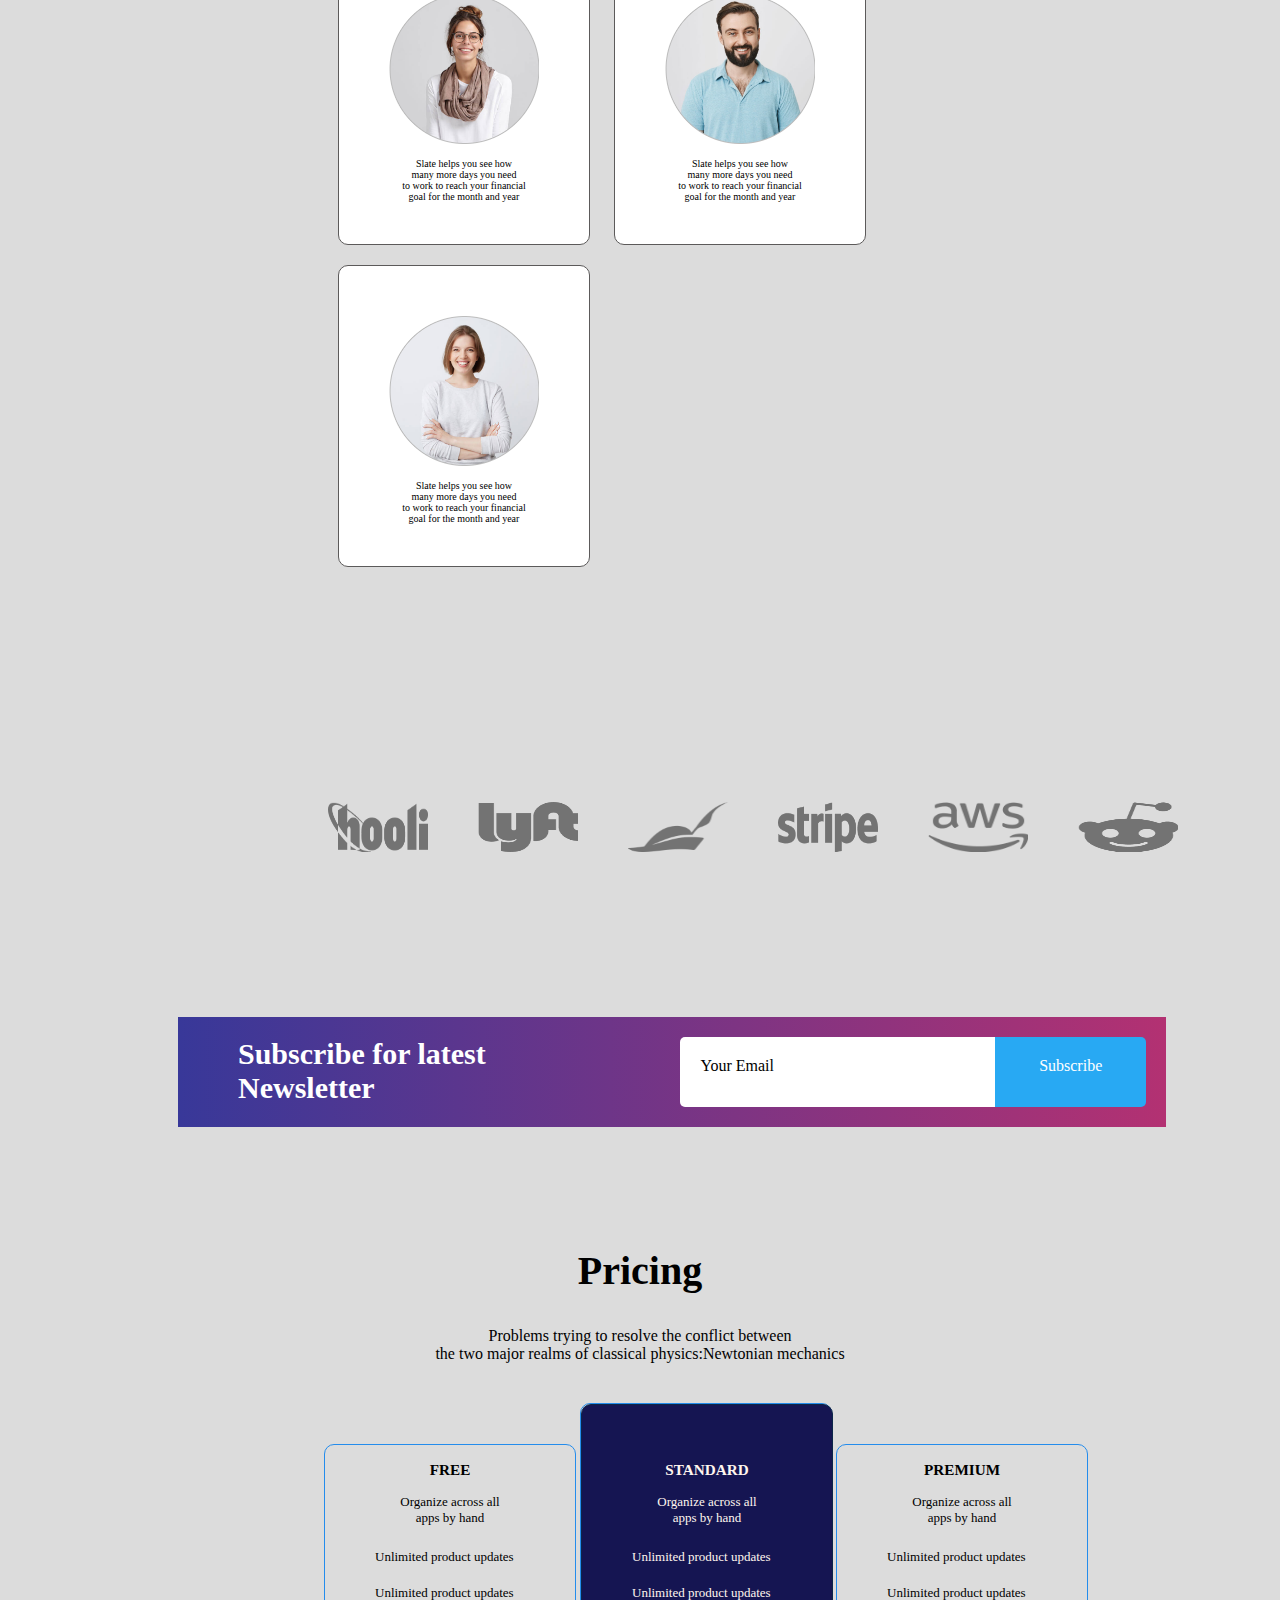
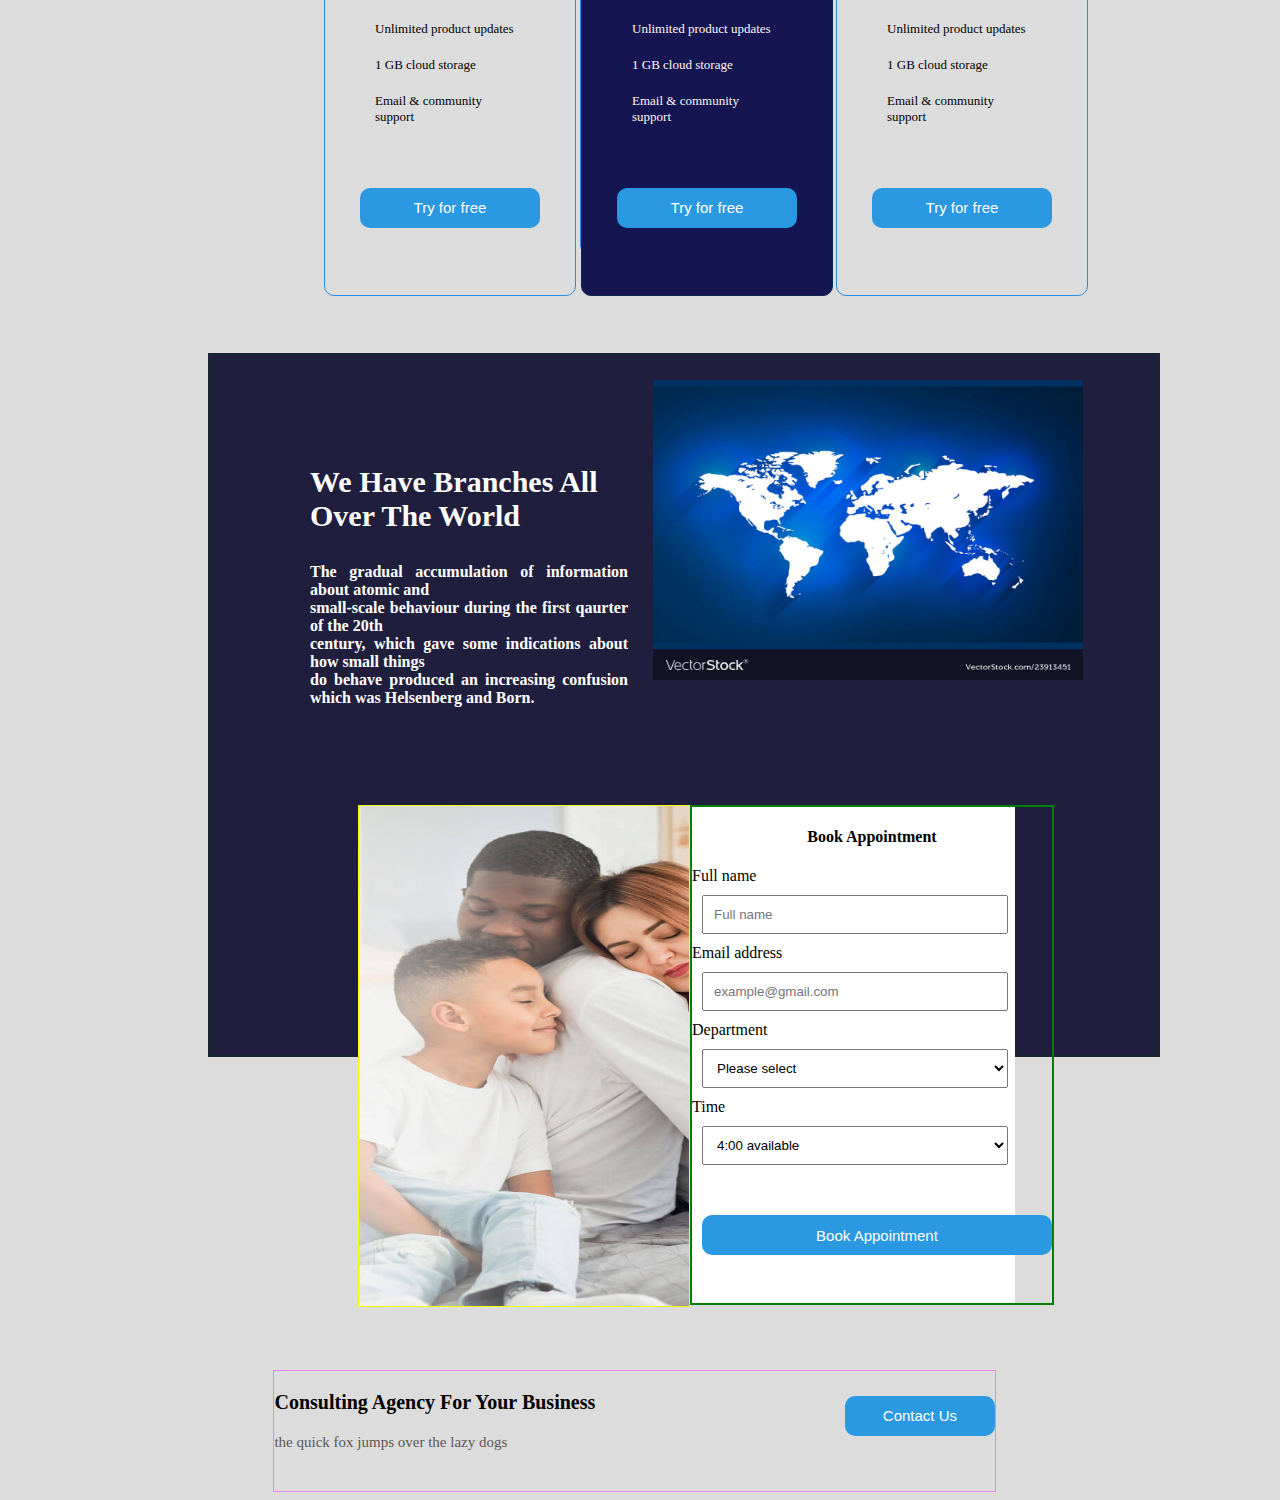
==== commit f631a772: "modified the changes on margins and padding od divs" ====
--- a/insurance.html
+++ b/insurance.html
@@ -160,10 +160,16 @@
                     </select>
                     <label for="Time">Time</label>
                     <select id="time" name="time">
-                        <option value="400available">4:00 available</option>
+                        <option>4:00 available</option>
                     </select>
+                    <button id="click">Book Appointment</button>
                 </form>
             </div>
         </div>
+        <div class="contact">
+            <p class="consult">Consulting Agency For Your Business</p>
+            <p class="next">the quick fox jumps over the lazy dogs</p>
+            <button class="button1">Contact Us</button>
+        </div>
     </body>
 </html>--- a/insurance.css
+++ b/insurance.css
@@ -250,11 +250,12 @@
     padding: 25px;
 }
 .book{
-    border: 1px solid black;
     margin-left: 350px;
     height:500px;
     width: 52%;
     display: inline-flex;
+    margin-top: -20%;
+    background-color: white;
 }
 .img2{
     border:1px solid yellow;
@@ -270,5 +271,43 @@
     display:block;
     padding: 10px;
     margin: 10px;
-    width: 80%;
+    width: 85%;
+    box-sizing: border-box;
+}
+#click{
+    font-size: 15px;
+    margin-top: 40px;
+    width: 350px;
+    height: 40px;
+    color: white;
+    background-color: rgb(42, 153, 226);
+    border: none;
+    border-radius: 10px;
+    margin-left: 10px;
+}
+h4{
+    text-align: center;
+}
+.contact{
+    border:1px solid violet;
+    margin-top: 60px;
+    height: 120px;
+    width: 57%;
+    margin-left: 21%;
+}
+.button1{
+    float: right;
+    display: inline;
+    margin-top: -70px;
+    width: 150px;
+}
+.consult{
+    text-align: justify;
+    font-size: 20px;
+    font-weight: bold;
+}
+.next{
+    text-align: justify;
+    color: rgb(92, 85, 85);
+    font-size: 15px;
 }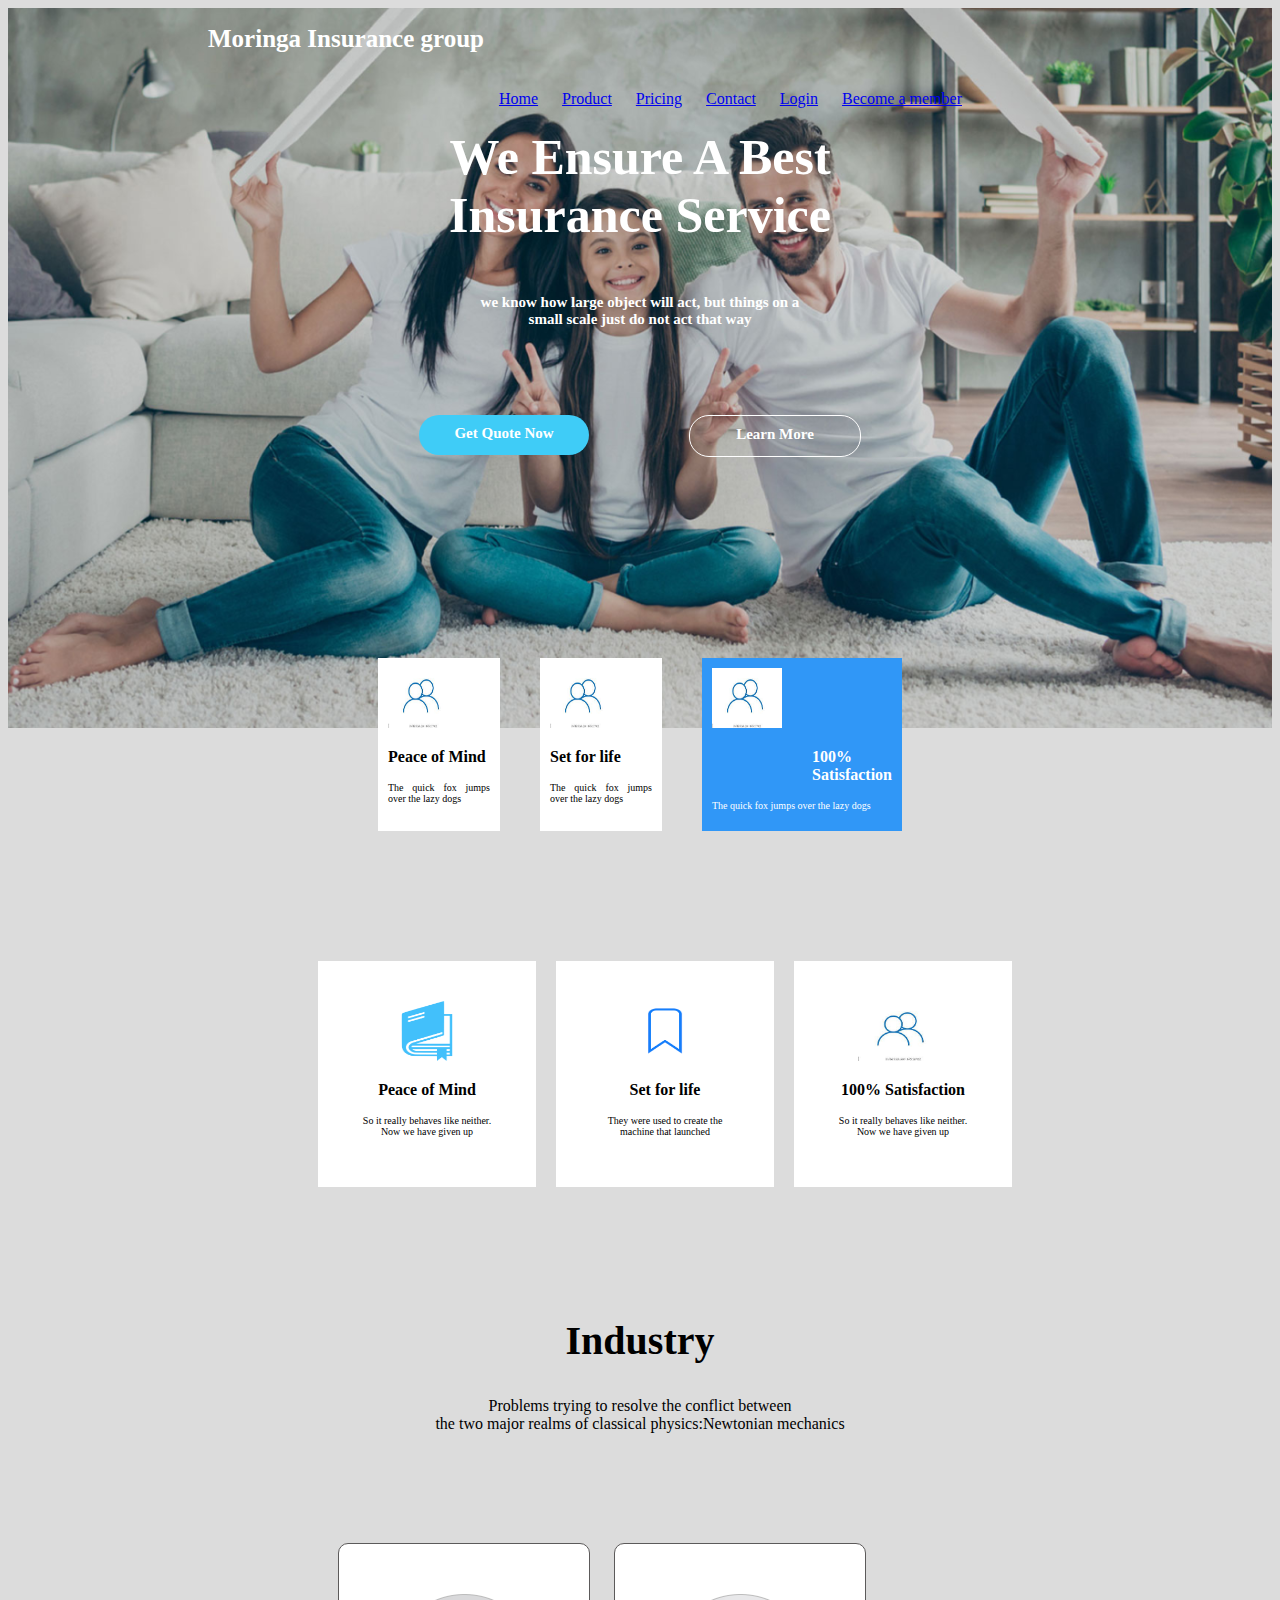
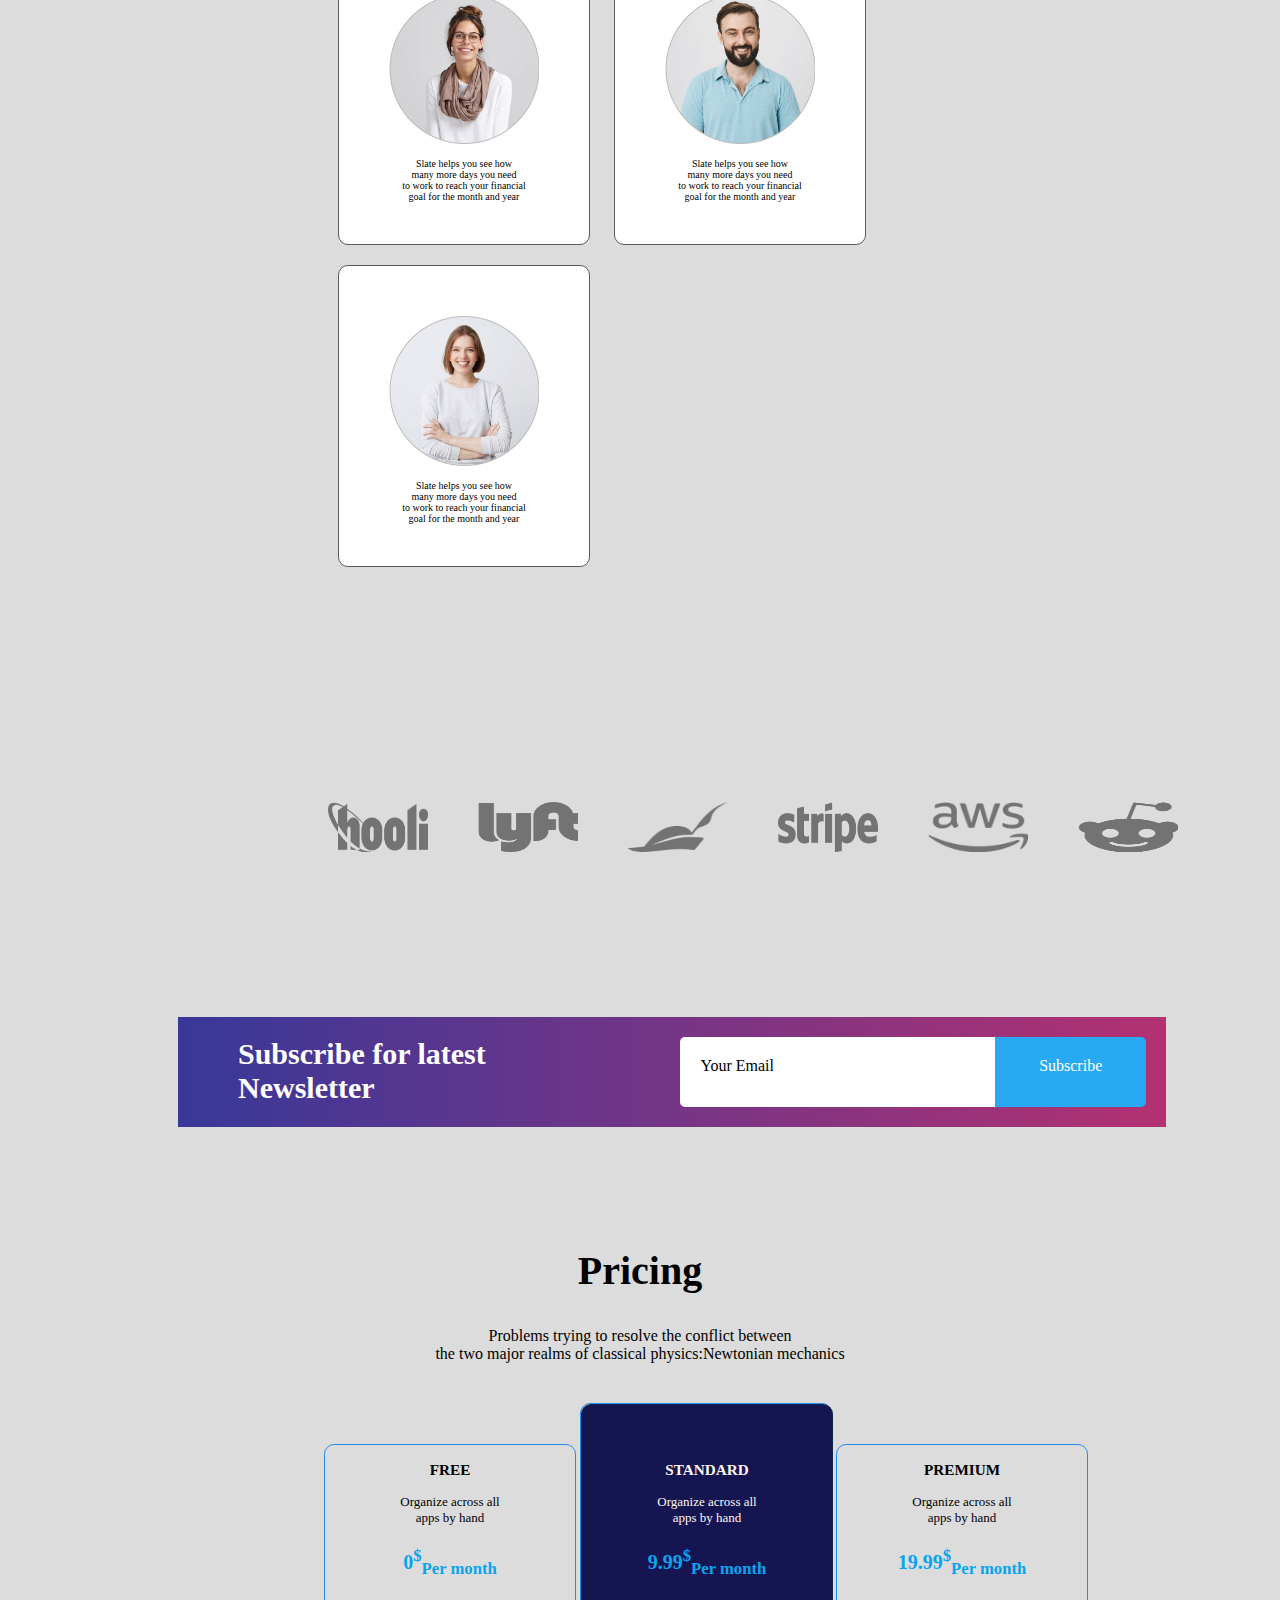
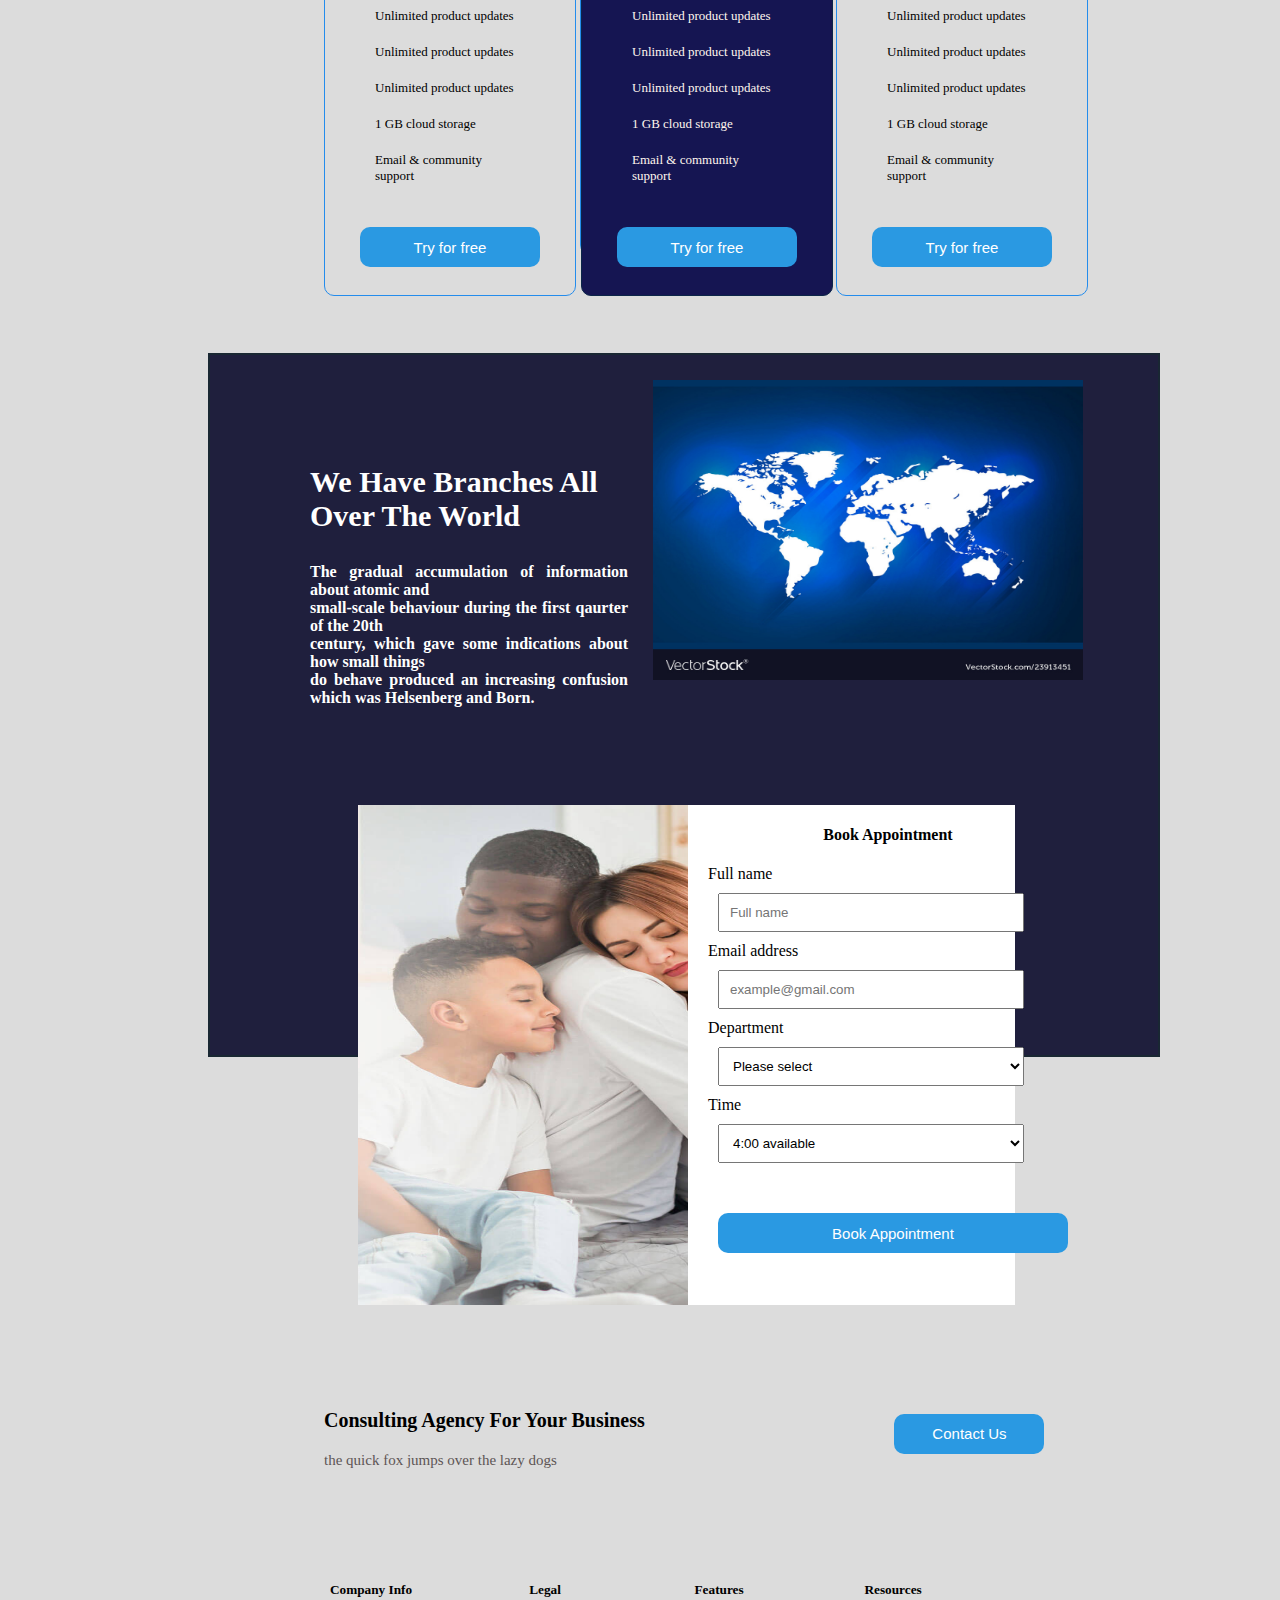
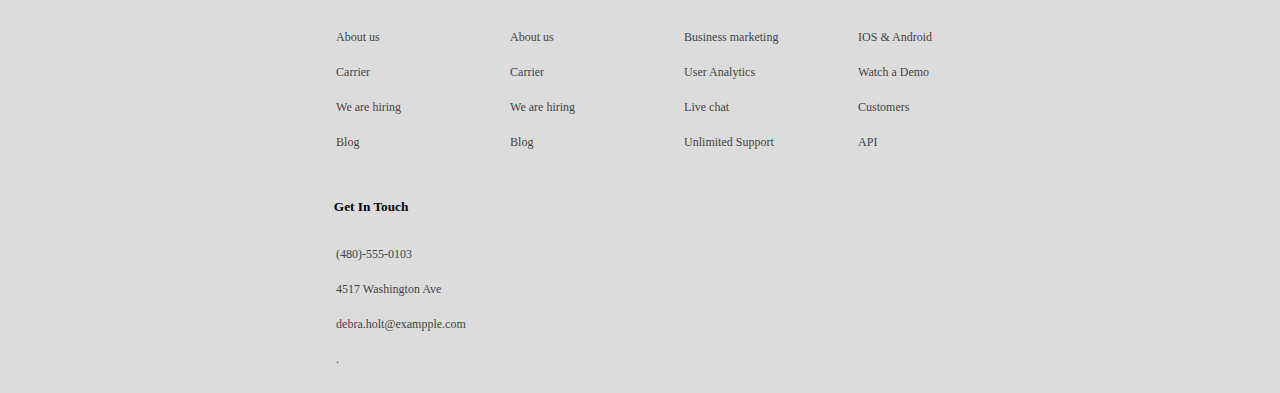
==== commit 8da655a7: "introduced superscript and subscript and modified the margins and display values" ====
--- a/insurance.html
+++ b/insurance.html
@@ -99,6 +99,7 @@
             <div class="offer1">
                 <h3>FREE</h3>
                 <p id="offer1">Organize across all<br>apps by hand</p>
+                <p class="super">0<sup>$</sup><sub>Per month</sub></p>
                 <ul>
                     <li id="off">Unlimited product updates</li>
                     <li id="off">Unlimited product updates</li>
@@ -112,6 +113,7 @@
                 <div id="standard">
                 <h3>STANDARD</h3>
                 <p id="offer1">Organize across all<br>apps by hand</p>
+                <p class="super">9.99<sup>$</sup><sub>Per month</sub></p>
                 <ul>
                     <li id="off">Unlimited product updates</li>
                     <li id="off">Unlimited product updates</li>
@@ -125,6 +127,7 @@
             <div class="offer1">
                 <h3>PREMIUM</h3>
                 <p id="offer1">Organize across all<br>apps by hand</p>
+                <p class="super">19.99<sup>$</sup><sub>Per month</sub></p>
                 <ul>
                     <li id="off">Unlimited product updates</li>
                     <li id="off">Unlimited product updates</li>
@@ -171,5 +174,52 @@
             <p class="next">the quick fox jumps over the lazy dogs</p>
             <button class="button1">Contact Us</button>
         </div>
+        <div class="last1">
+            <div class="company">
+                <h5>Company Info</h5>
+                <ul>
+                    <li id="la">About us</li>
+                    <li id="la">Carrier</li>
+                    <li id="la">We are hiring</li>
+                    <li id="la">Blog</li>
+                </ul>
+            </div>
+            <div class="company">
+                <h5>Legal</h5>
+                <ul>
+                    <li id="la">About us</li>
+                    <li id="la">Carrier</li>
+                    <li id="la">We are hiring</li>
+                    <li id="la">Blog</li>
+                </ul>
+            </div>
+            <div class="company">
+                <h5>Features</h5>
+                <ul>
+                    <li id="la">Business marketing</li>
+                    <li id="la">User Analytics</li>
+                    <li id="la">Live chat</li>
+                    <li id="la">Unlimited Support</li>
+                </ul>
+            </div>
+            <div class="company">
+                <h5>Resources</h5>
+                <ul>
+                    <li id="la">IOS & Android</li>
+                    <li id="la">Watch a Demo</li>
+                    <li id="la">Customers</li>
+                    <li id="la">API</li>
+                </ul>
+            </div>
+            <div class="company">
+                <h5>Get In Touch</h5>
+                <ul>
+                    <li id="la">(480)-555-0103</li>
+                    <li id="la">4517 Washington Ave</li>
+                    <li id="la">debra.holt@exampple.com</li>
+                    <li id="la">.</li>
+                </ul>
+            </div>
+        </div>
     </body>
 </html>--- a/insurance.css
+++ b/insurance.css
@@ -207,7 +207,7 @@
 }
 button{
     font-size: 15px;
-    margin-top: 40px;
+    margin-top: 20px;
     width: 180px;
     height: 40px;
     color: white;
@@ -258,12 +258,10 @@
     background-color: white;
 }
 .img2{
-    border:1px solid yellow;
-    margin-right: 400px;
+    margin-right: 420px;
     height: 500px;
 }
 .fill{
-    border: 2px solid green;
     margin-left: -400px;
     width: 55%;
 }
@@ -289,11 +287,10 @@
     text-align: center;
 }
 .contact{
-    border:1px solid violet;
-    margin-top: 60px;
-    height: 120px;
+    margin-top: 100px;
+    height: 100px;
     width: 57%;
-    margin-left: 21%;
+    margin-left: 25%;
 }
 .button1{
     float: right;
@@ -310,4 +307,29 @@
     text-align: justify;
     color: rgb(92, 85, 85);
     font-size: 15px;
-}+}
+.last1{
+    height: 400px;
+    margin-top: 50px;
+    width: 65%;
+    margin-left: 22%;
+}
+.company{
+    display: inline-block;
+    width: 170px;
+    margin-top: 1px;
+}
+#la{
+    display: block;
+    font-size: 12px;
+    color: rgb(68, 67, 67);
+}
+h5{
+    text-align: center;
+}
+.super{
+    color: rgb(8, 165, 238);
+    font-size: 20px;
+    font-weight: bold;
+}
+su{}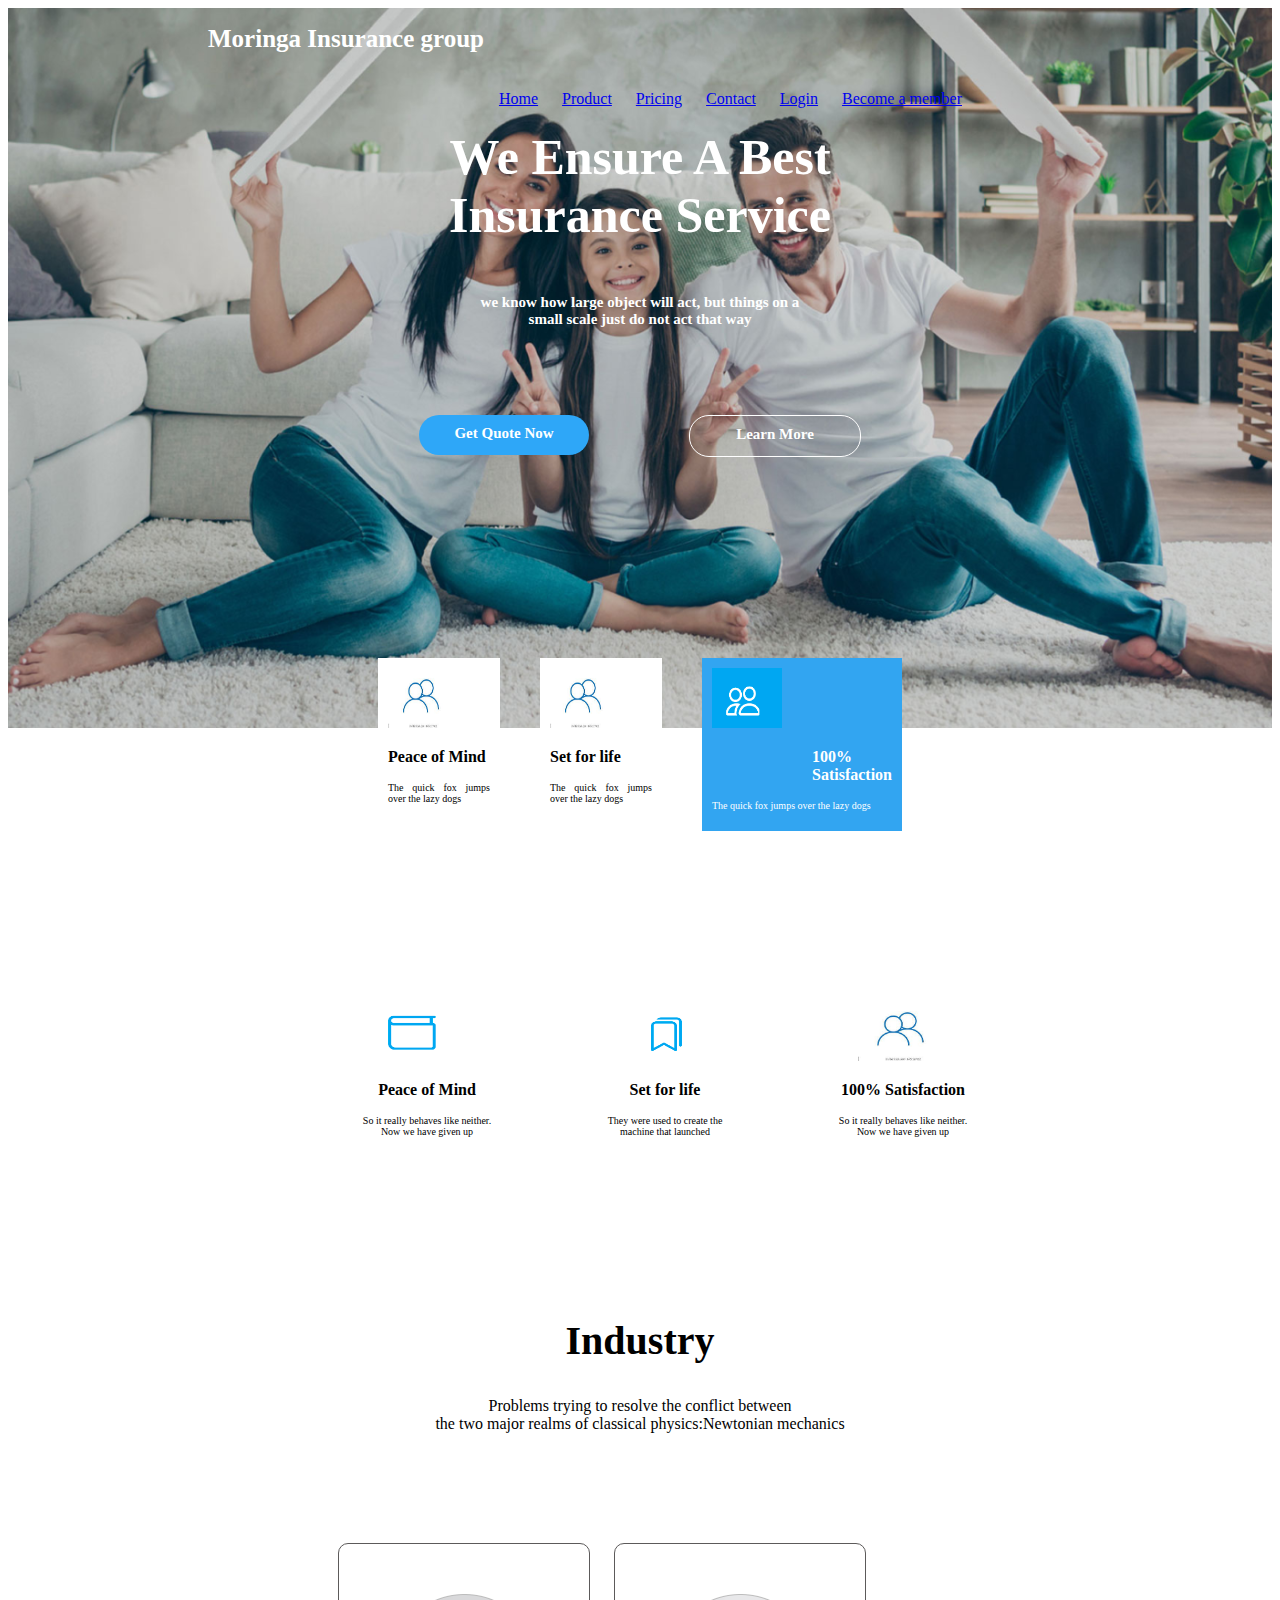
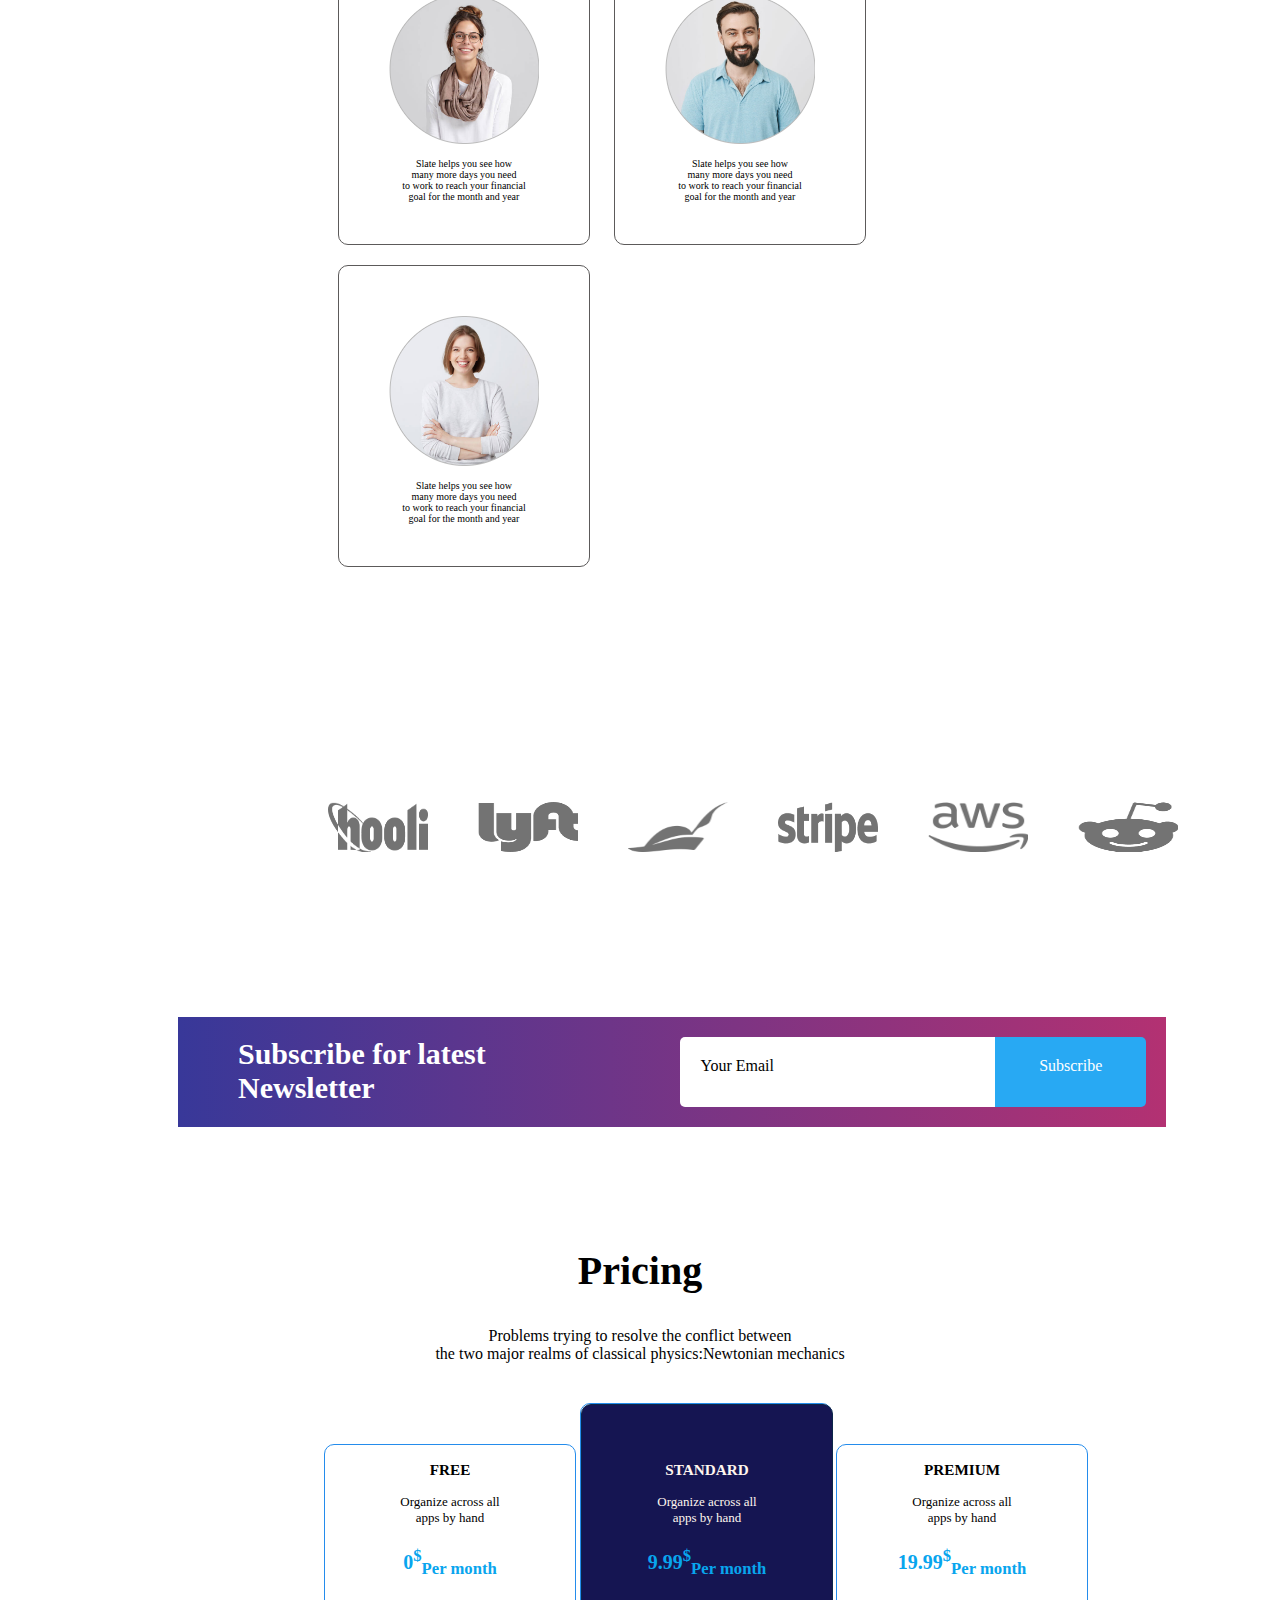
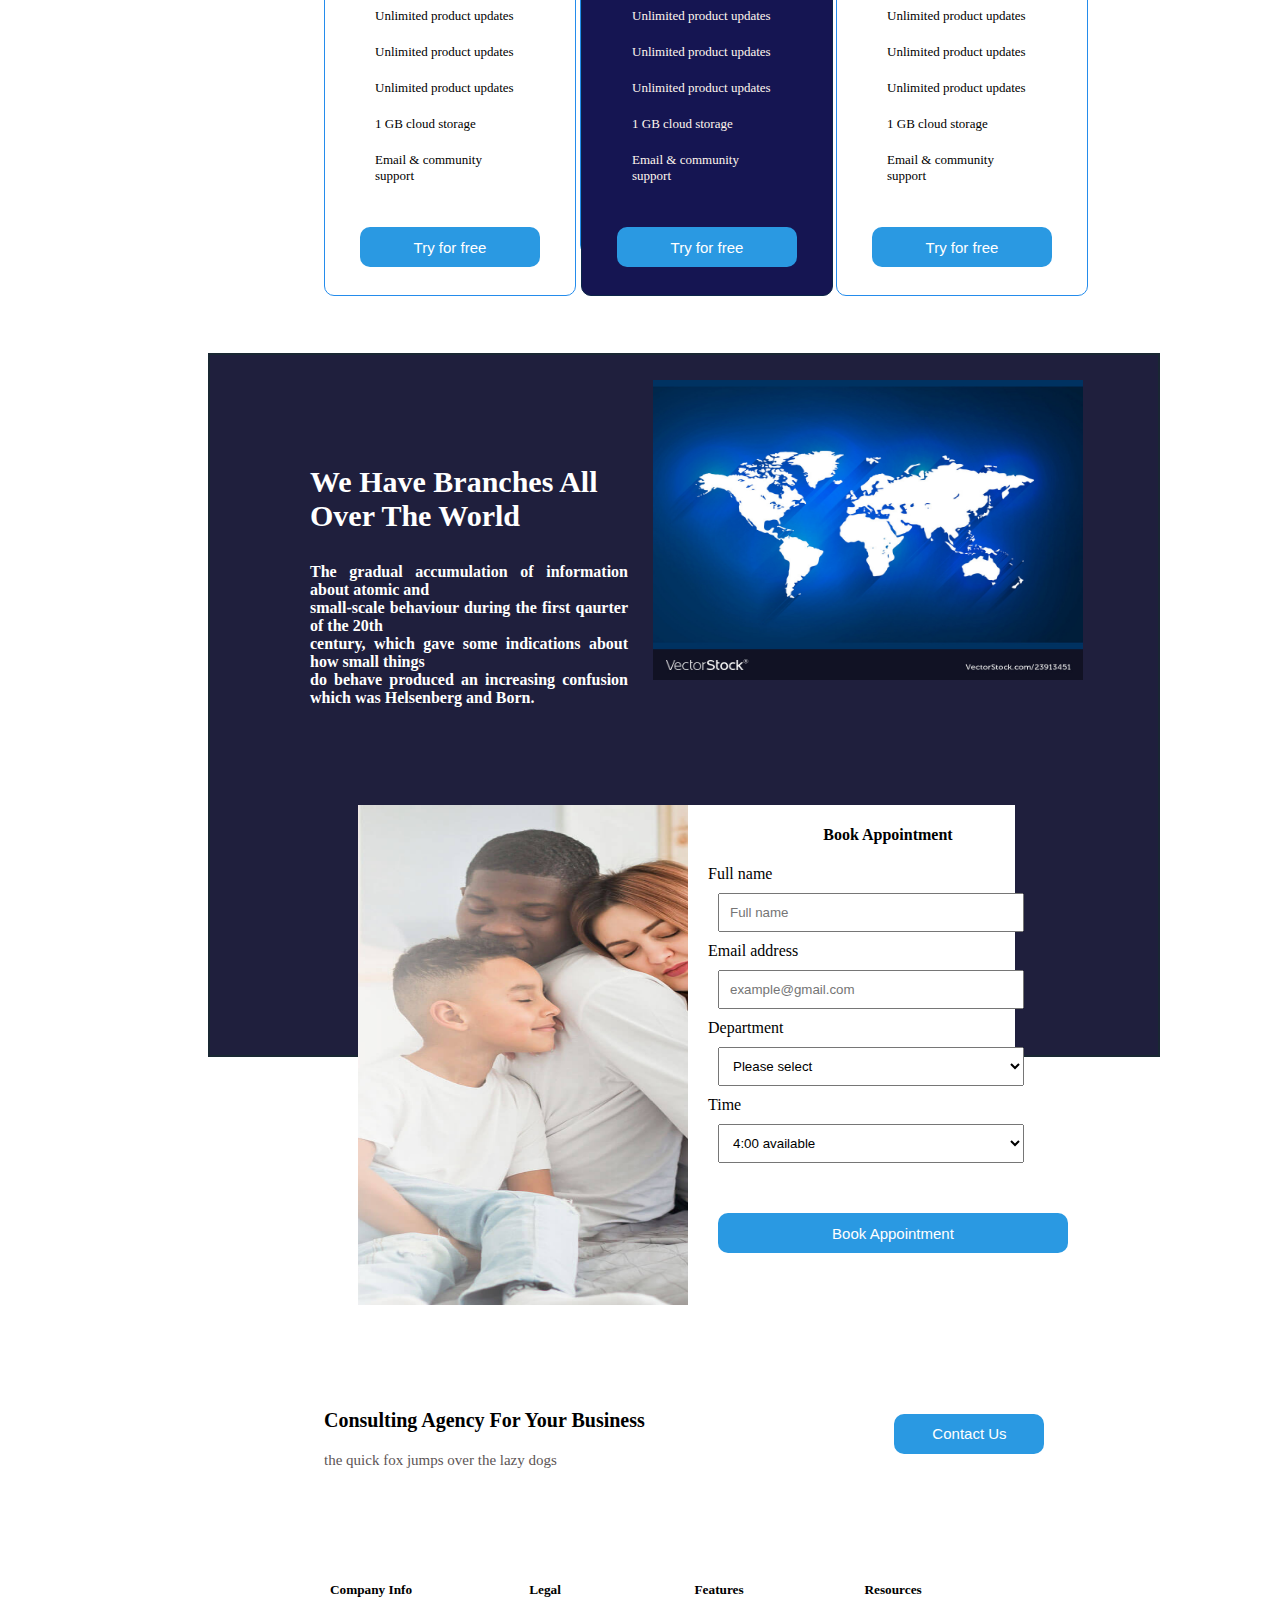
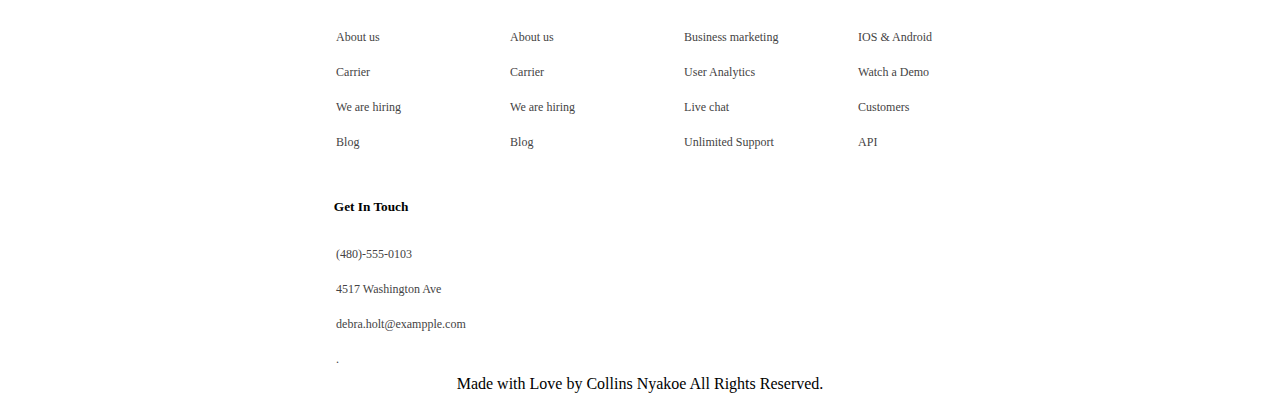
==== commit 9d81d5c4: "checking git push command" ====
--- a/insurance.html
+++ b/insurance.html
@@ -42,19 +42,19 @@
                 <p id="download">The quick fox jumps over the lazy dogs</p>
             </div>
             <div class="first">
-                <img src="image/download.jpeg" width="70" height="60">
+                <img src="image/Screenshot2.png" width="70" height="60">
                 <p id="second">100% Satisfaction</p>
                 <p id="third">The quick fox jumps over the lazy dogs</p>
             </div>
         </div>
         <div class="category">
             <div class="image2">
-                <img src="image/images.png" width="90" height="60">
+                <img src="image/Screenshot3.png" width="130" height="60">
                 <p id="image2">Peace of Mind</p>
                 <p id="category">So it really behaves like neither.<br>Now we have given up</p>
             </div>
             <div class="image2">
-                <img src="image/images (1).png" width="90" height="60">
+                <img src="image/Screenshot4.png" width="130" height="60">
                 <p id="image2">Set for life</p>
                 <p id="category">They were used to create the<br>machine that launched</p>
             </div>
@@ -221,5 +221,9 @@
                 </ul>
             </div>
         </div>
+        <footer>
+            <p class="foot">Made with Love by Collins Nyakoe All Rights Reserved.</p>
+            
+        </footer>
     </body>
 </html>--- a/insurance.css
+++ b/insurance.css
@@ -42,7 +42,7 @@
     width: 150px;
     text-align: center;
     border-radius: 20px;
-    background-color: rgb(63, 204, 247);
+    background-color: rgb(46, 167, 248);
     padding: 10px;
     color: white;
 }
@@ -59,7 +59,7 @@
     color: white;
 }
 body{
-    background-color: gainsboro;
+    background-color: gai
 }
 .gallery{
     width: 200px;
@@ -82,7 +82,7 @@
 }
 .first{
     width: 200px;
-    background-color: rgb(48, 151, 247);
+    background-color: rgb(50, 165, 241);
     padding: 10px;
     margin: 20px;
     margin-top: -70px;
@@ -331,5 +331,4 @@
     color: rgb(8, 165, 238);
     font-size: 20px;
     font-weight: bold;
-}
-su{}+}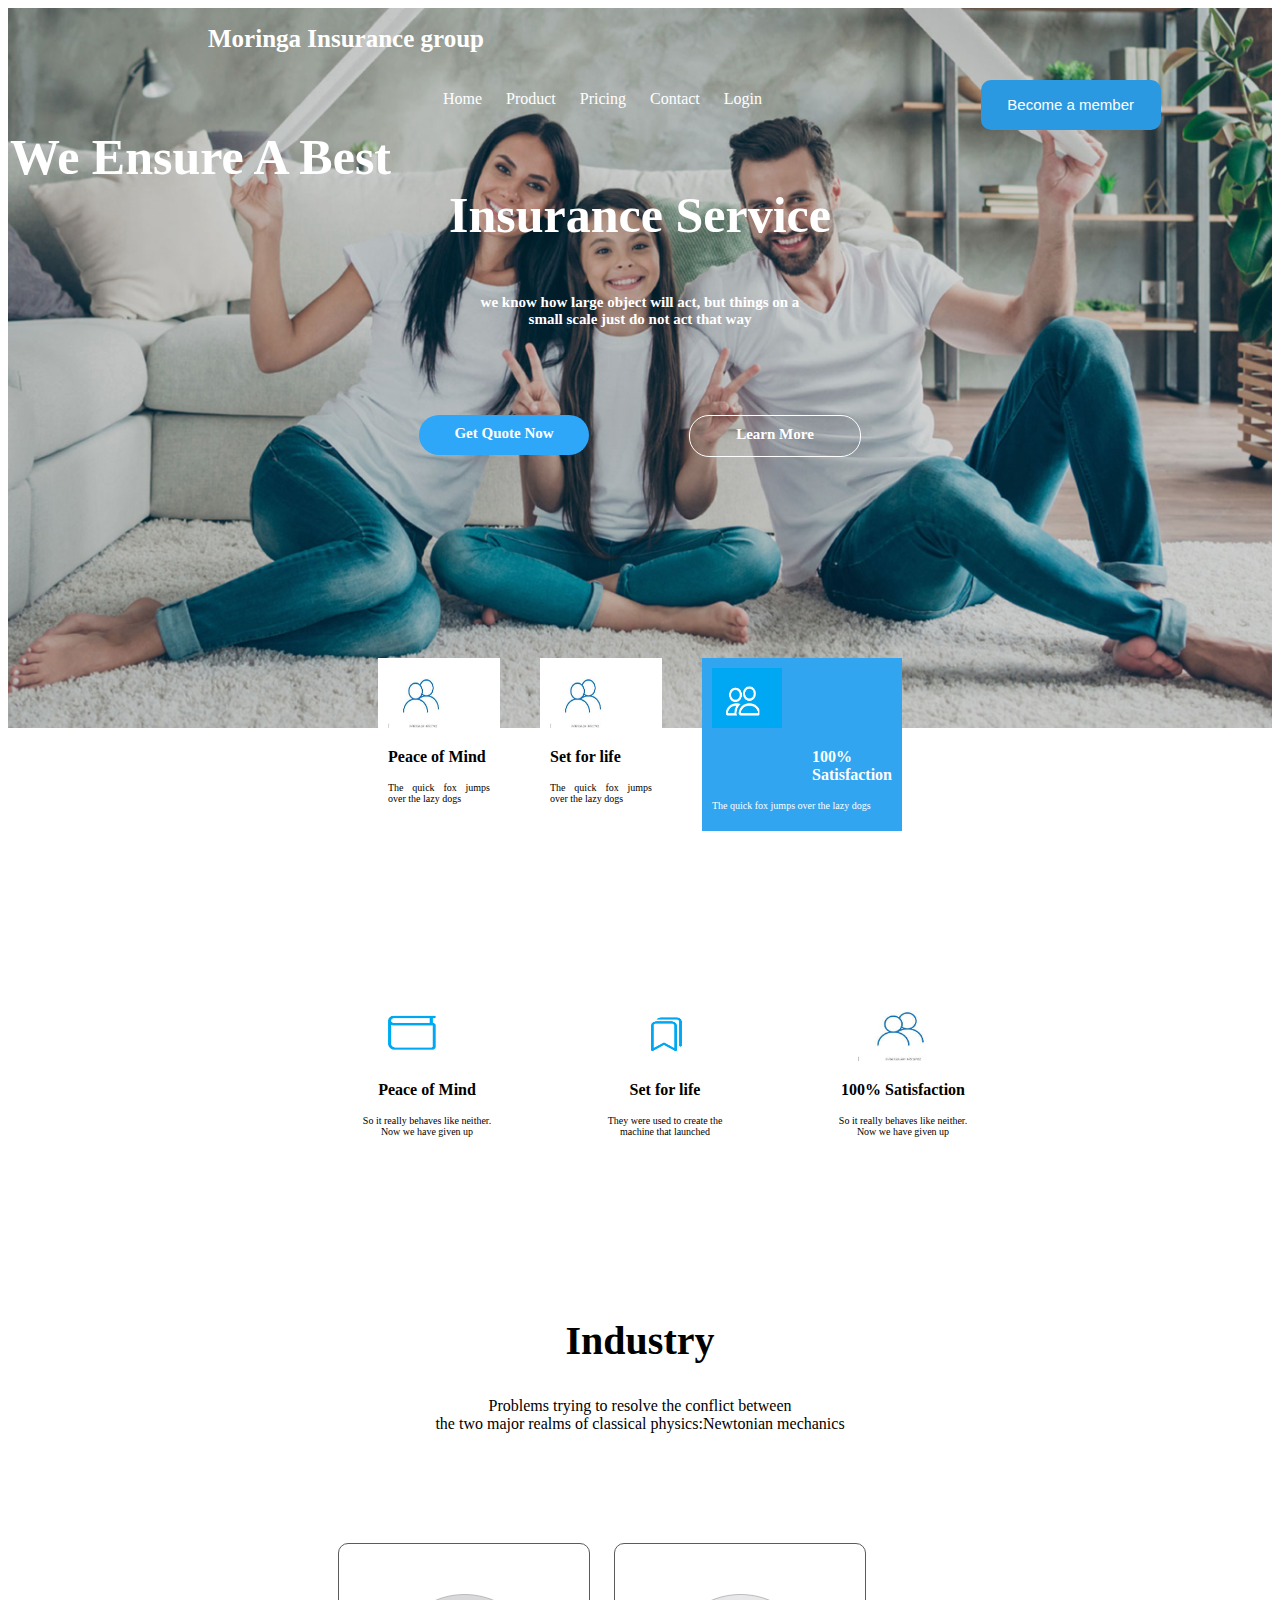
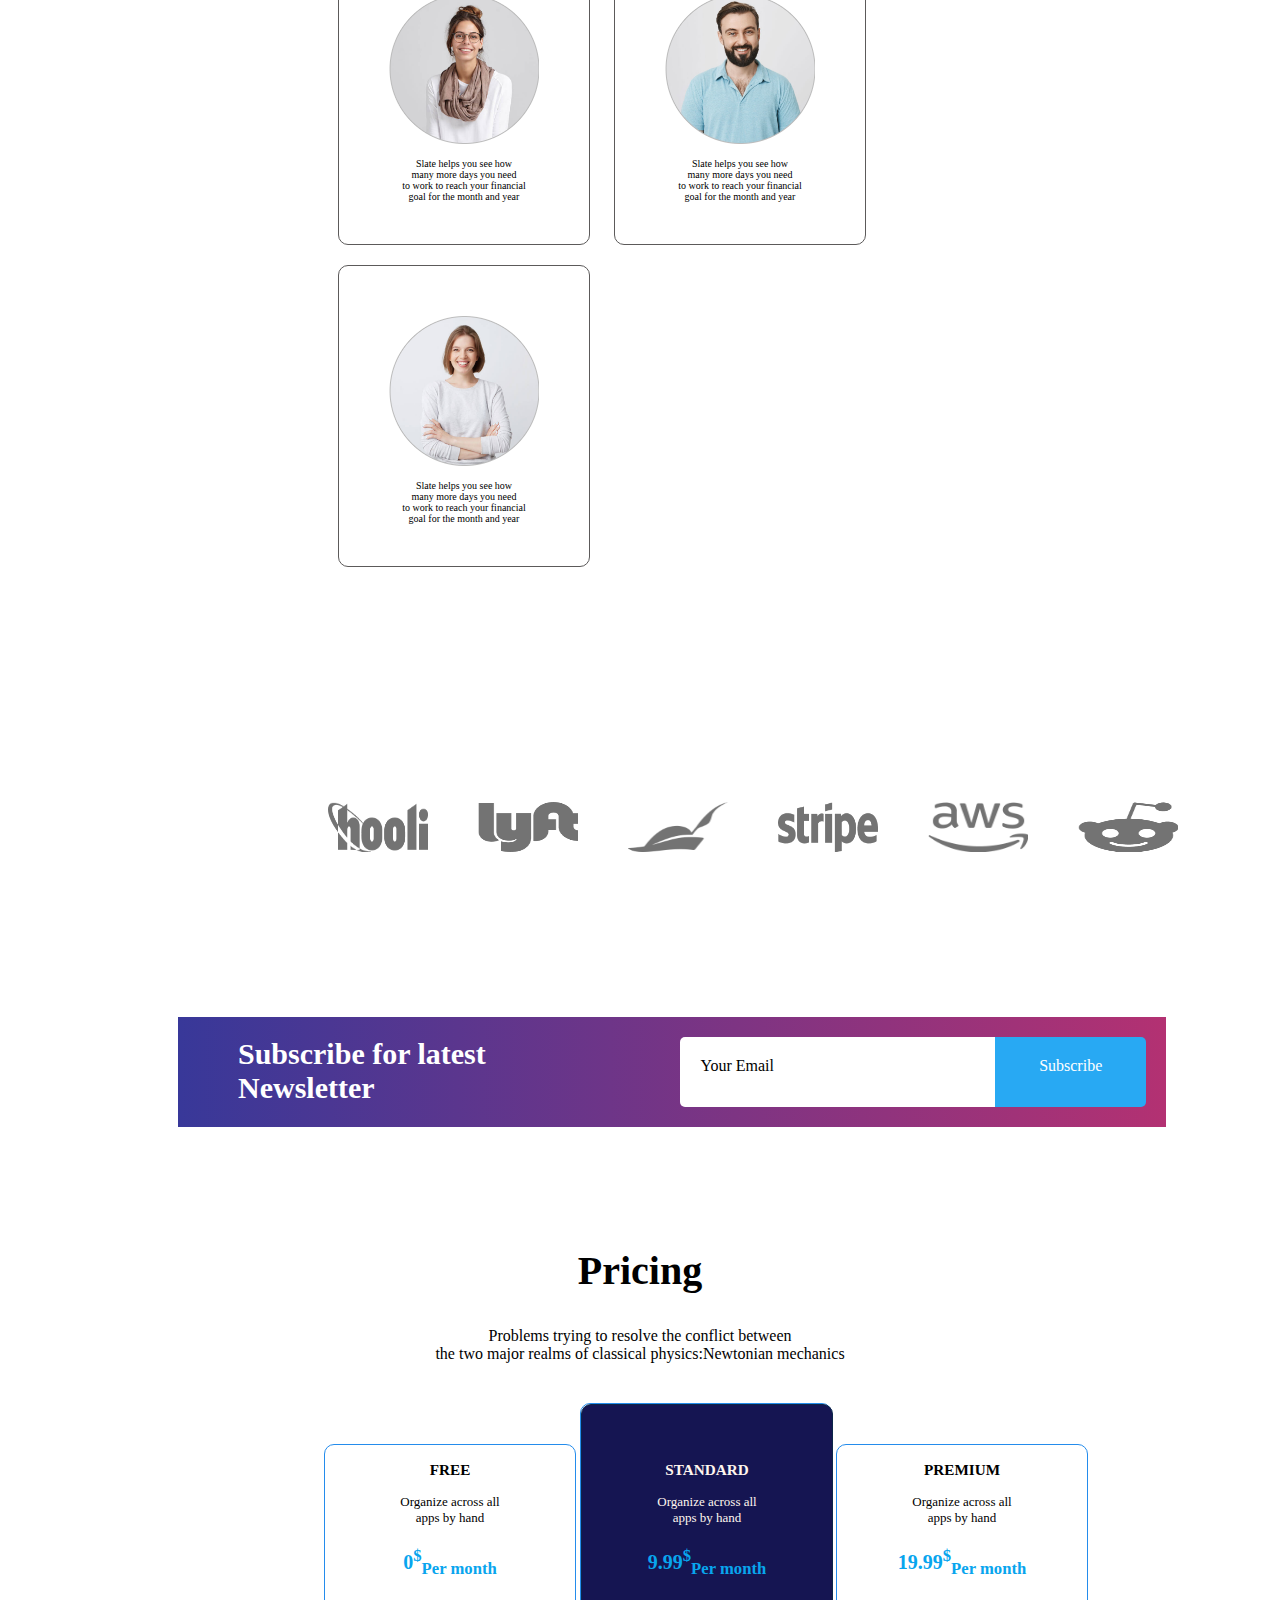
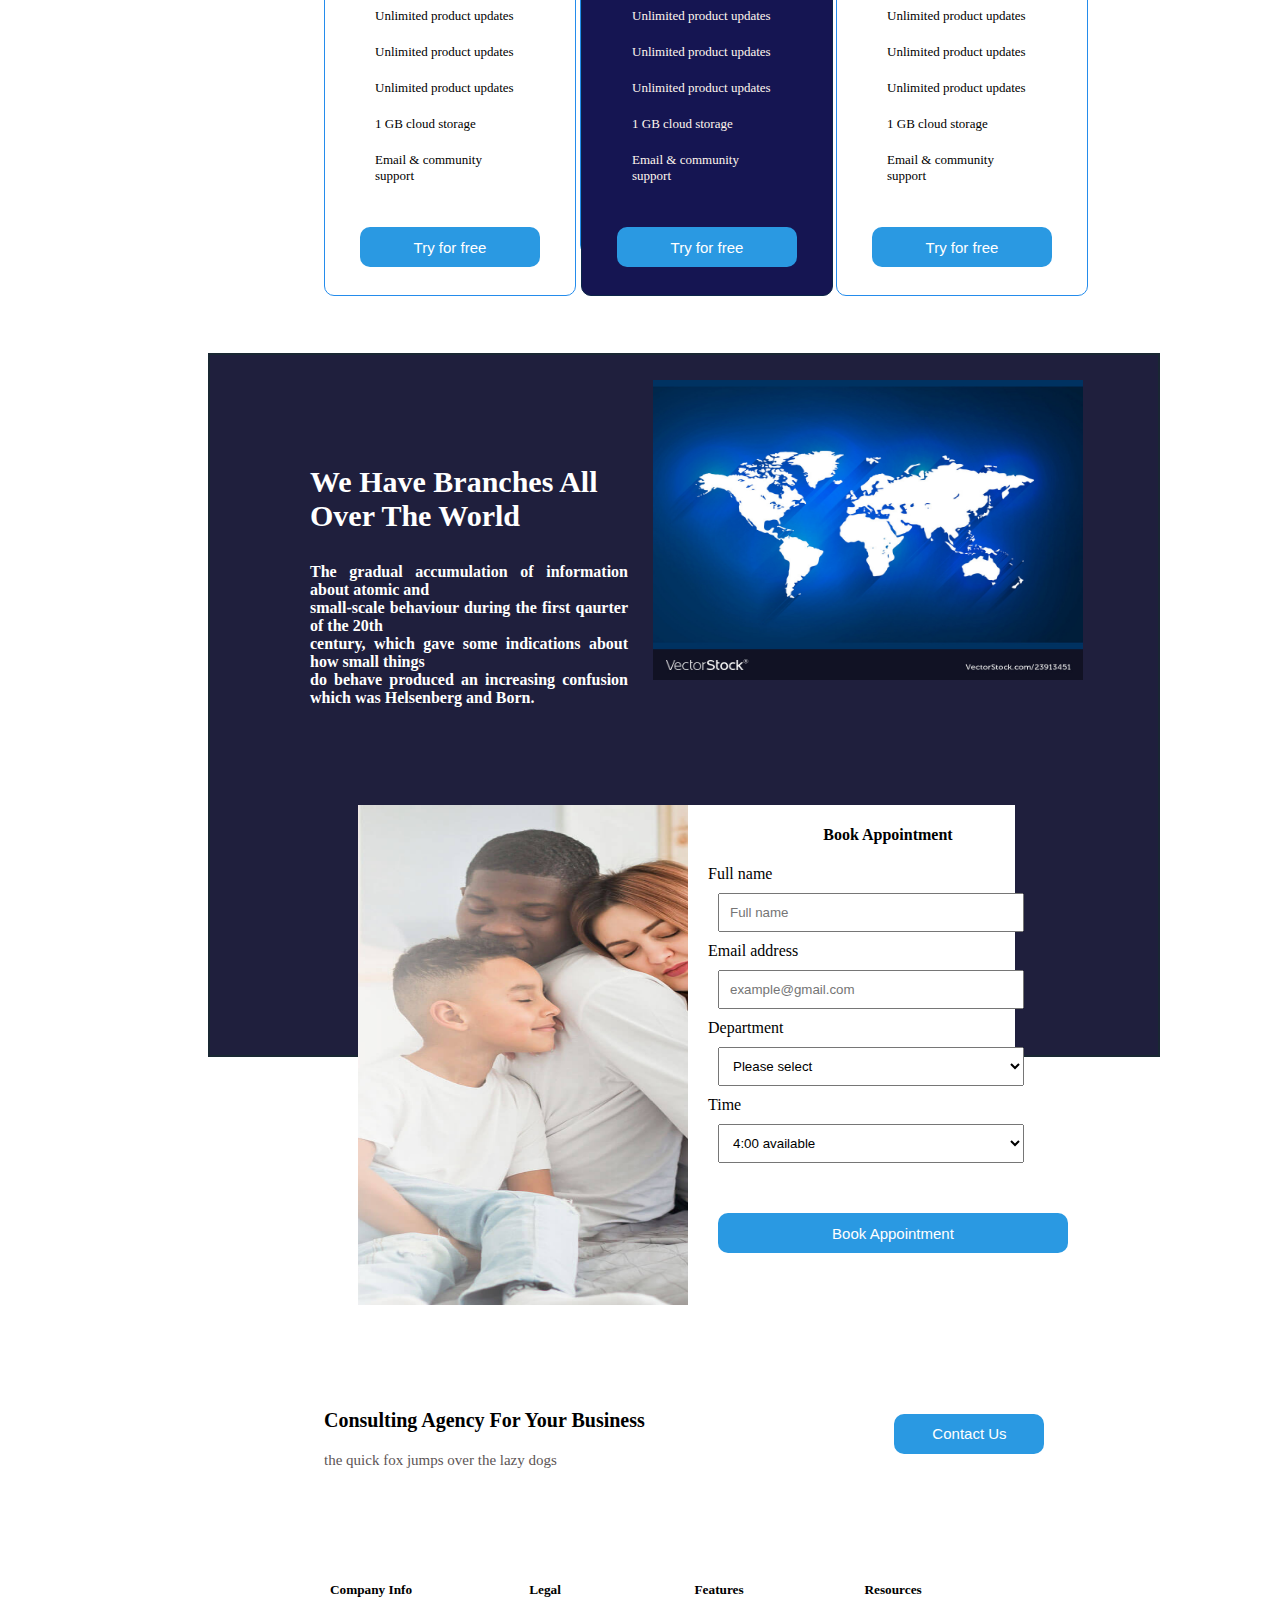
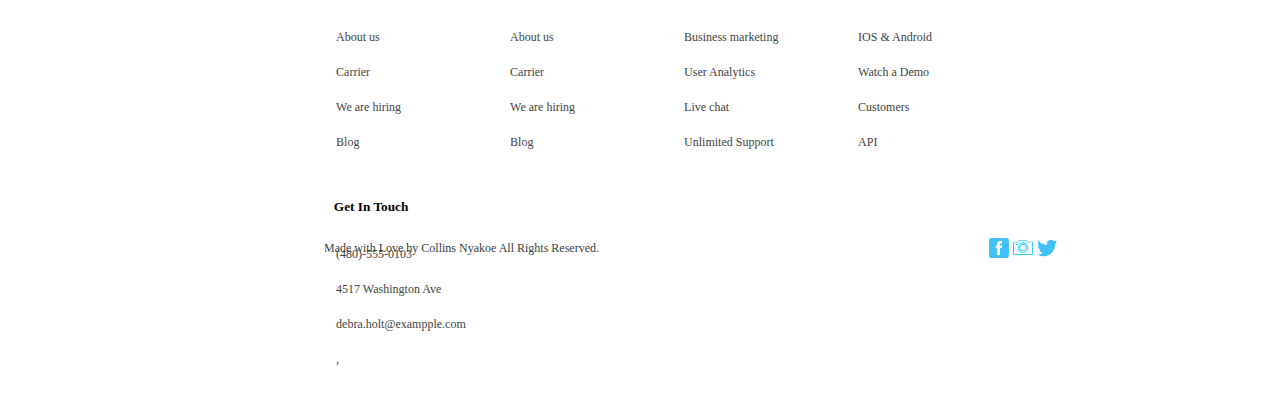
==== commit 320d1405: "introduced footer tags" ====
--- a/insurance.html
+++ b/insurance.html
@@ -12,12 +12,12 @@
             <h1>Moringa Insurance group</h1>
             <nav>
                 <ul class="tab">
-                <li><a href="#Home">Home</a></li>
-                <li><a href="#product">Product</a></li>
-                <li><a href="#pricing">Pricing</a></li>
-                <li><a href="#contact">Contact</a></li>
-                <li><a href="#login">Login</a></li>
-                <li><a href="#become a member">Become a member</a></li>
+                <li>Home</li>
+                <li>Product</li>
+                <li>Pricing</li>
+                <li>Contact</li>
+                <li class="login">Login</li>
+                <li><button class="buttonn">Become a member</button></li>
                 </ul>
             </nav>
         </div>
@@ -217,13 +217,17 @@
                     <li id="la">(480)-555-0103</li>
                     <li id="la">4517 Washington Ave</li>
                     <li id="la">debra.holt@exampple.com</li>
-                    <li id="la">.</li>
+                    <li id="la">,</li>
                 </ul>
             </div>
         </div>
         <footer>
             <p class="foot">Made with Love by Collins Nyakoe All Rights Reserved.</p>
-            
+            <div class="image3">
+                <img src="image/fb.png" width="20px" height="20px">
+                <img src="image/ig.png" width="20px" height="20px">
+                <img src="image/twitter.png" width="20px" height="20px">
+            </div>
         </footer>
     </body>
 </html>--- a/insurance.css
+++ b/insurance.css
@@ -8,6 +8,9 @@
     float: right;
     margin-top: 20px;
     margin-right: 300px;
+}
+.login{
+    margin-right: 10%;
 }
 li{
     display: inline;
@@ -309,7 +312,7 @@
     font-size: 15px;
 }
 .last1{
-    height: 400px;
+    height: 270px;
     margin-top: 50px;
     width: 65%;
     margin-left: 22%;
@@ -331,4 +334,29 @@
     color: rgb(8, 165, 238);
     font-size: 20px;
     font-weight: bold;
+}
+footer{
+    width: 58%;
+    margin-left: 25%;
+}
+.image3{
+    float: right;
+    margin-top: -30px;
+}
+.foot{
+    text-align: justify;
+    font-size: 12px;
+    color: rgb(57 61 61);
+}
+.buttonn{
+    font-size: 15px;
+    margin-top: -10px;
+    width: 180px;
+    height: 50px;
+    color: white;
+    background-color: rgb(42, 153, 226);
+    border: none;
+    border-radius: 10px;
+    float: right;
+    margin-right: -35%;
 }